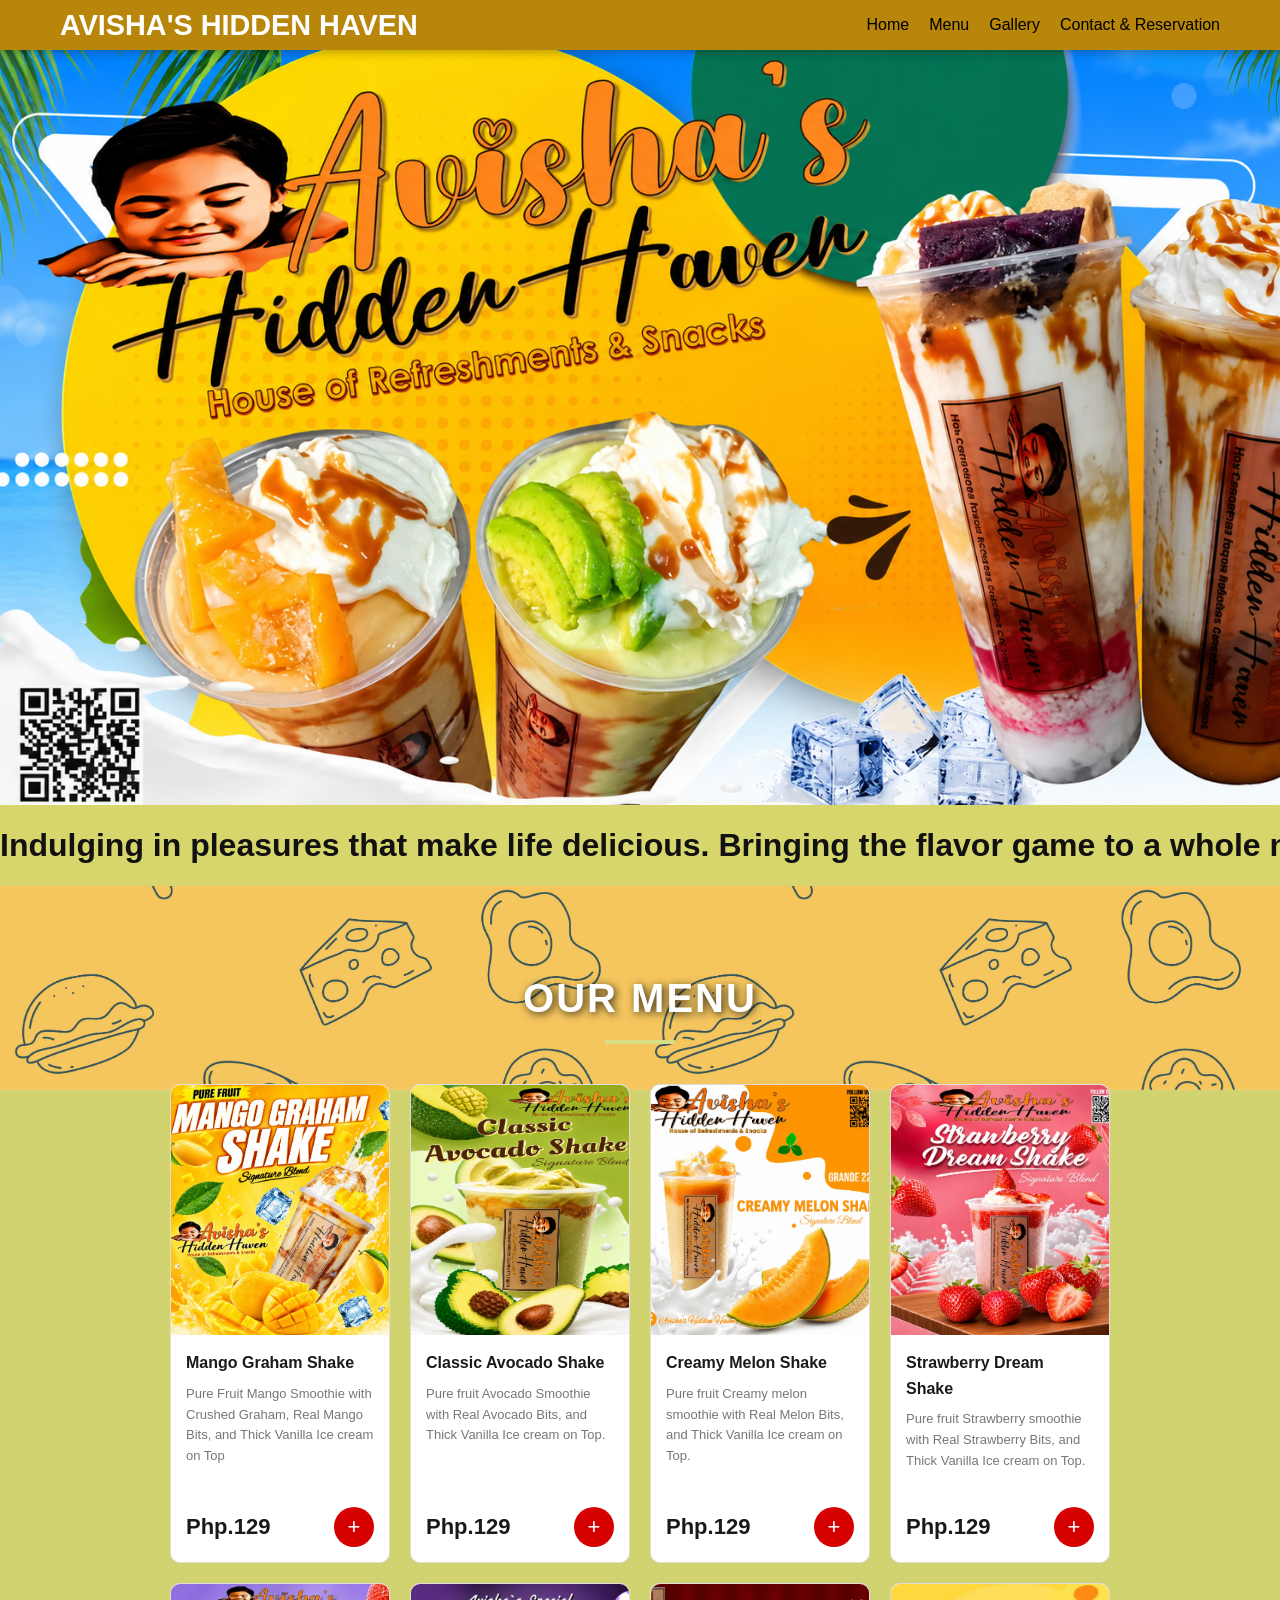
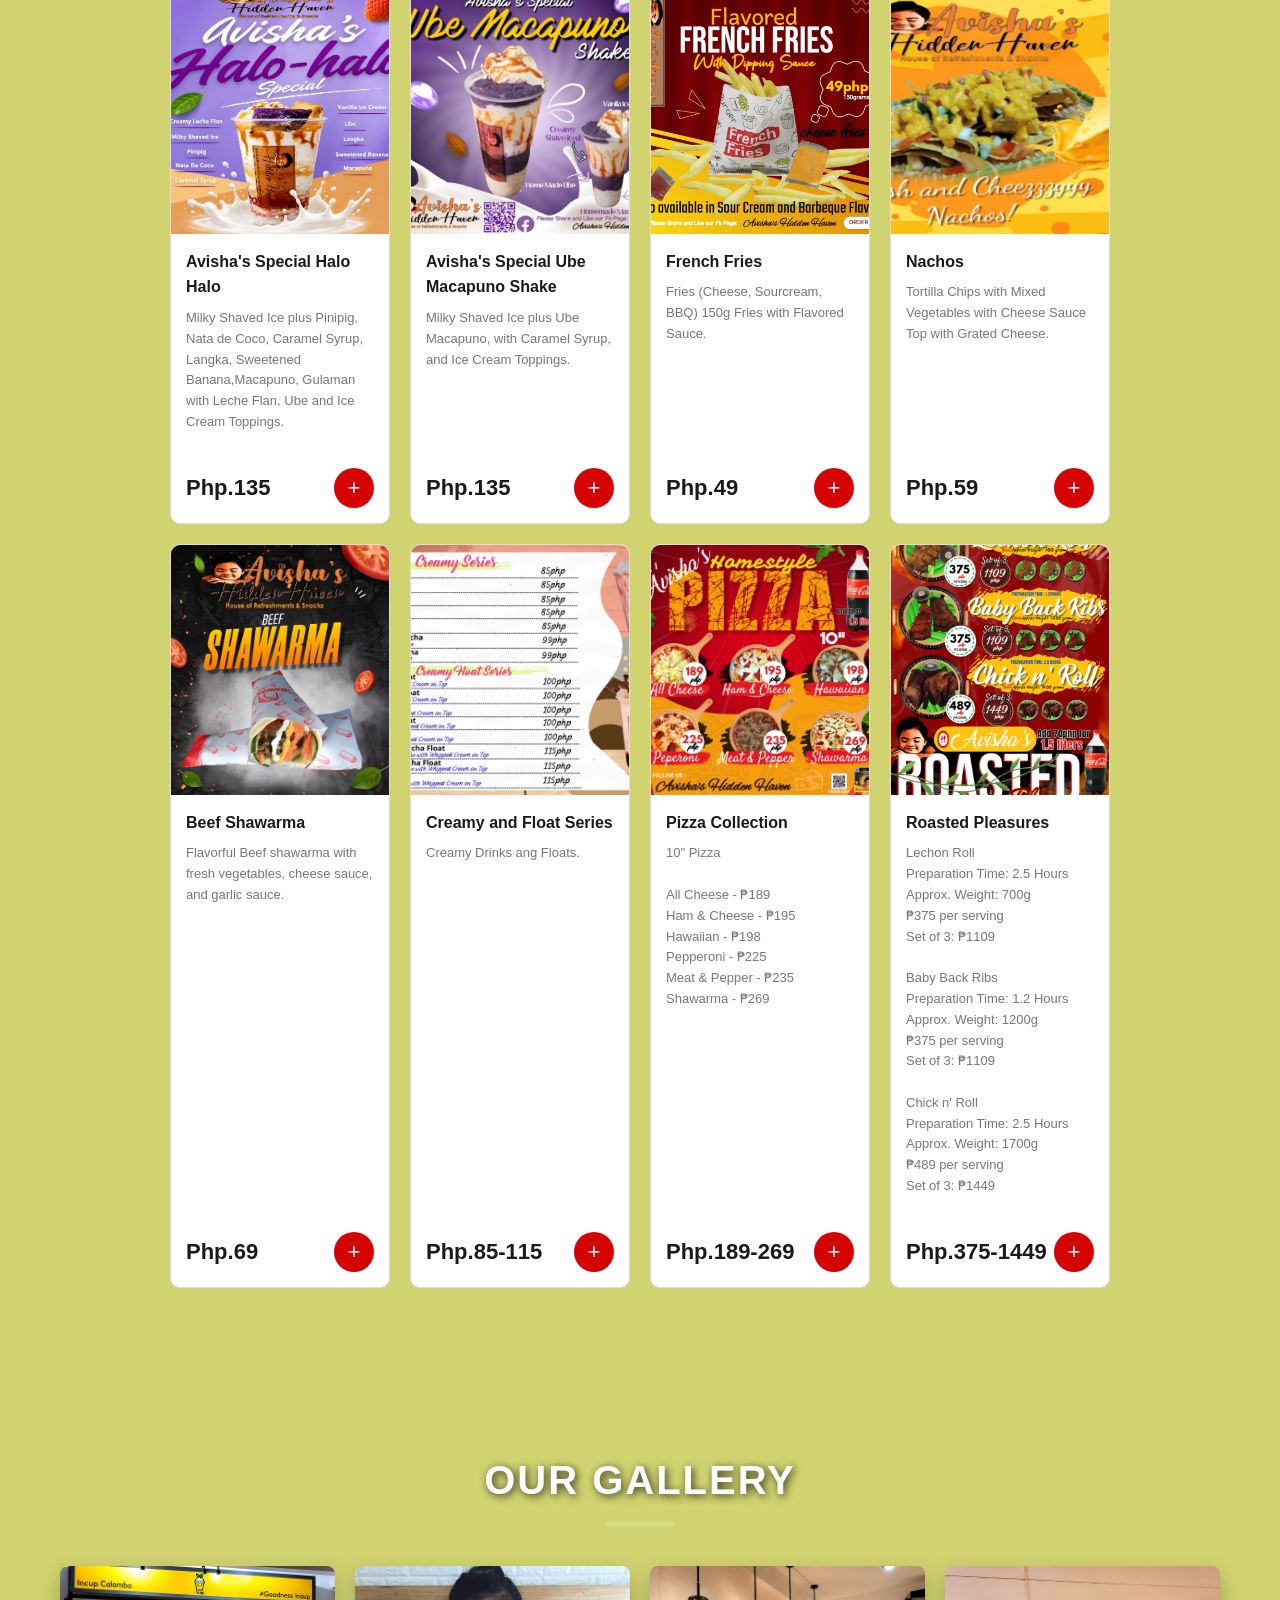
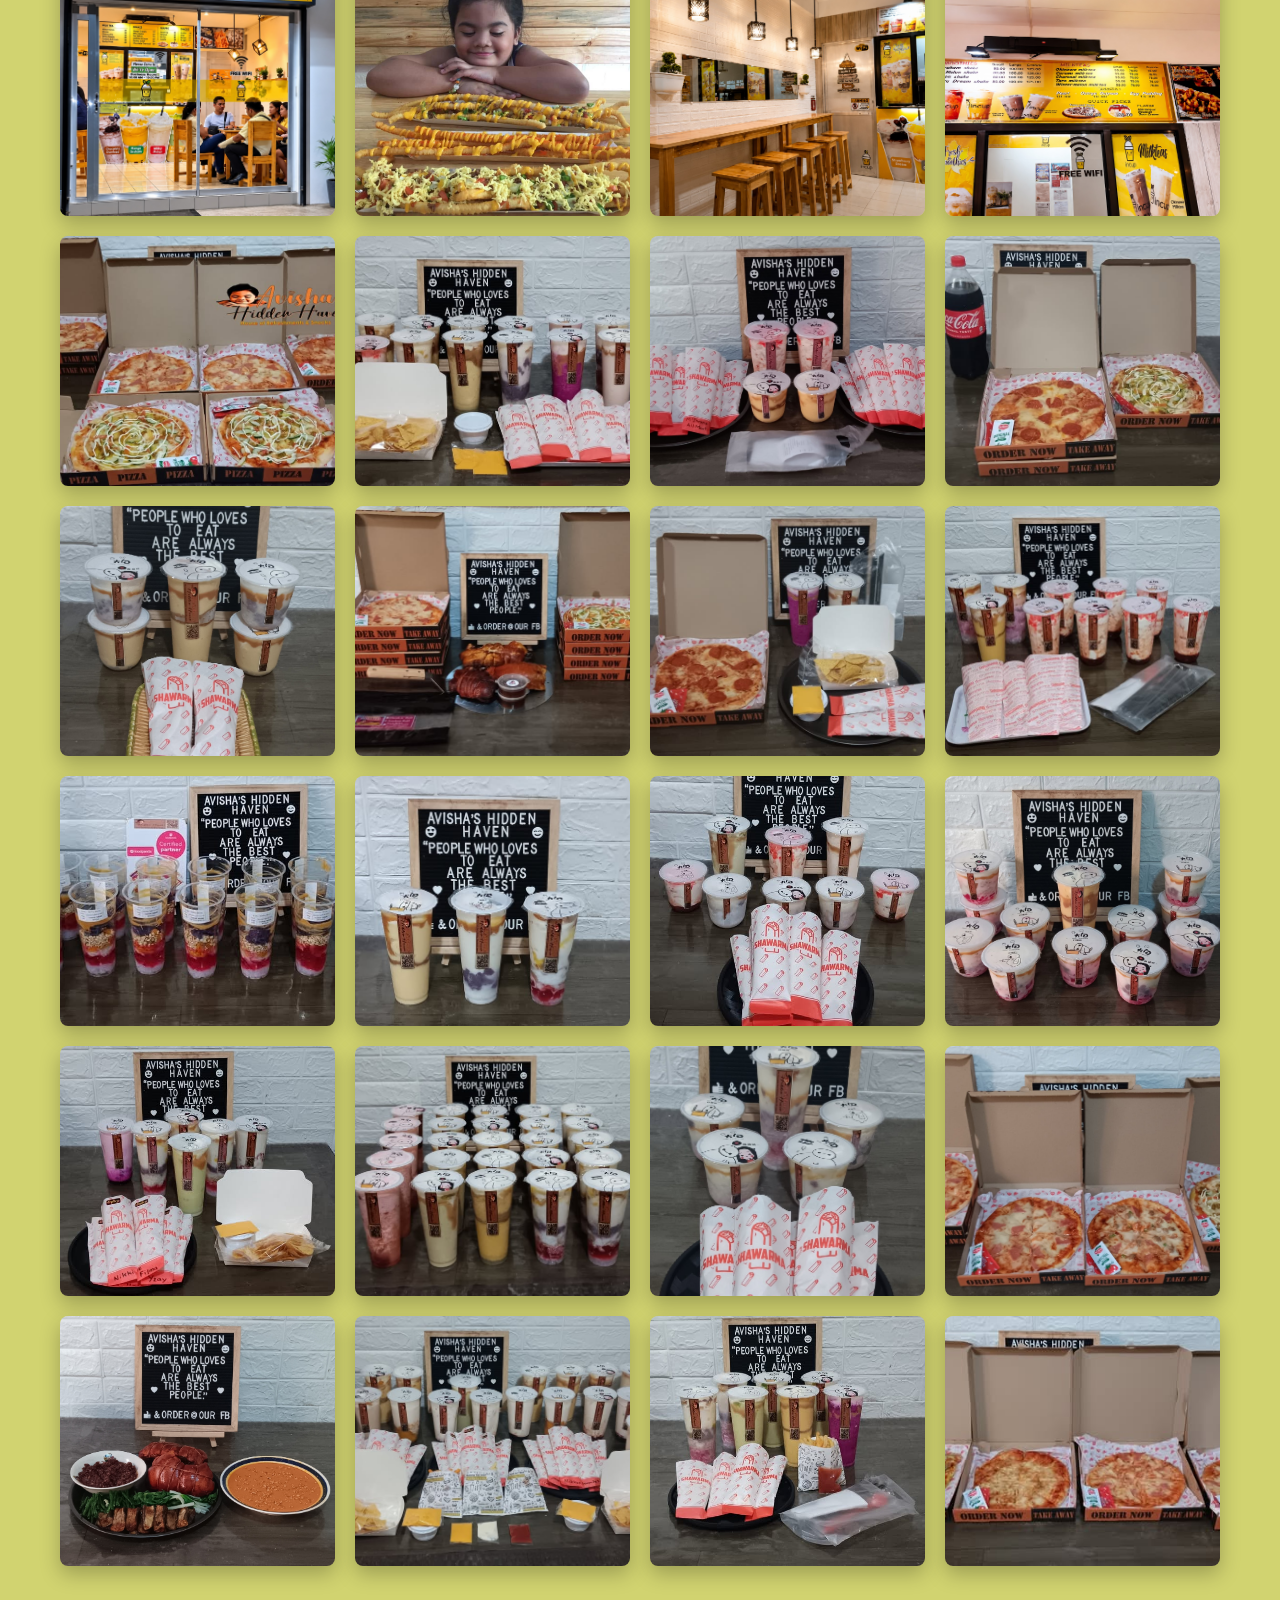
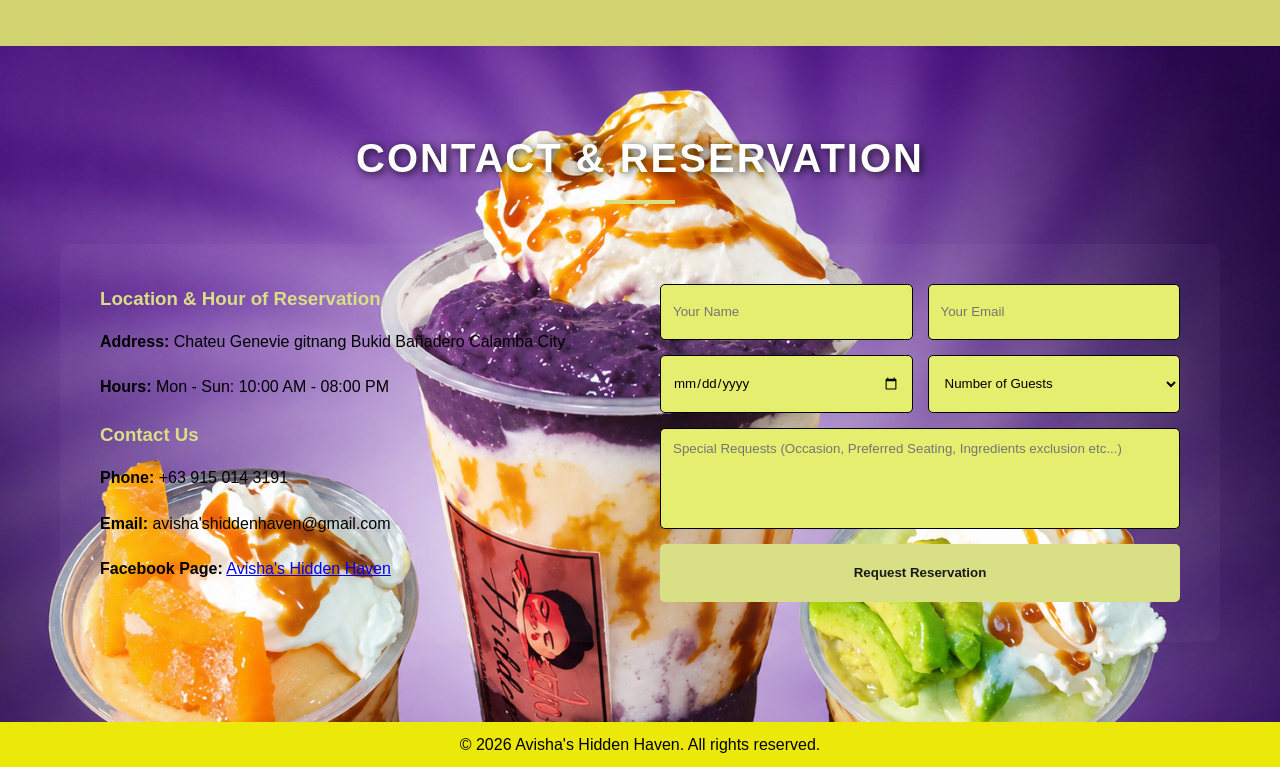
==== index.html @ db72740d "Enhance index.html with SEO and modal features Added meta description for SEO and improved image mod" ====
<!DOCTYPE html>
<html lang="en">
<head>
    <meta charset="UTF-8">
    <meta name="viewport" content="width=device-width, initial-scale=1.0">
    <meta name="description" content="Avisha's Hidden Haven - Delicious shakes, pizza, halo-halo, fries, shawarma and more.">
    <title>Avisha's Hidden Haven</title>
    <link rel="stylesheet" href="Style.css">
</head>
<body>

    <header>
        <div class="container navbar">
            <div class="logo">Avisha's Hidden Haven</div>
            <nav>
                <ul class="nav-links">
                    <li><a href="#hero">Home</a></li>
                    <li><a href="#menu">Menu</a></li>
                    <li><a href="#gallery">Gallery</a></li>
                    <li><a href="#reservation">Contact & Reservation</a></li>
                </ul>
            </nav>
        </div>
    </header>

    <section id="hero">
    <div class="container">
    </div>
</section>

<div class="marquee">
    <div class="track">
        <span>Indulging in pleasures that make life delicious. Bringing the flavor game to a whole new level...</span>
        <span>Indulging in pleasures that make life delicious. Bringing the flavor game to a whole new level...</span>
    </div>
</div>

    <section id="menu">
        <div class="container">
        <h2 class="section-title">OUR MENU</h2>
    <div class="menu-container">

       <div class="card">
        <img src="Mango Graham Shake.png">
        <h3>Mango Graham Shake</h3>
        <p>Pure Fruit Mango Smoothie with Crushed Graham, Real Mango Bits, and Thick Vanilla Ice cream on Top</p>

        <div class="bottom">
            <span class="price">Php.129</span>
            <button>+</button>
        </div>
    </div>

        <div class="card">
        <img src="Classic Avocado Shake.jpg">
        <h3>Classic Avocado Shake</h3>
        <p>Pure fruit Avocado Smoothie with  Real Avocado Bits, and Thick Vanilla Ice cream on Top.</p>

        <div class="bottom">
            <span class="price">Php.129</span>
            <button>+</button>
        </div>
    </div>

        <div class="card">
        <img src="Creamy Melon Shake.jpg">
        <h3>Creamy Melon Shake</h3>
        <p>Pure fruit Creamy melon smoothie with  Real Melon Bits, and Thick Vanilla Ice cream on Top.</p>

        <div class="bottom">
            <span class="price">Php.129</span>
            <button>+</button>
        </div>
    </div>

        <div class="card">
        <img src="Strawberry DreamShake.jpg">
        <h3>Strawberry Dream Shake</h3>
        <p>Pure fruit Strawberry smoothie with  Real Strawberry Bits, and Thick Vanilla Ice cream on Top.</p>

        <div class="bottom">
            <span class="price">Php.129</span>
            <button>+</button>
        </div>
    </div>

   
     <div class="card">
        <img src="Special Halo Halo.jpg">
        <h3>Avisha's Special Halo Halo</h3>
        <p>Milky Shaved Ice plus Pinipig, Nata de Coco, Caramel Syrup, Langka, Sweetened Banana,Macapuno, Gulaman with Leche Flan, Ube and Ice Cream Toppings.</p>

        <div class="bottom">
            <span class="price">Php.135</span>
            <button>+</button>
        </div>
    </div>

        <div class="card">
        <img src="Ube Macapuno.jpg">
        <h3>Avisha's Special Ube Macapuno Shake</h3>
        <p>Milky Shaved Ice plus Ube Macapuno, with Caramel Syrup, and Ice Cream Toppings.</p>

        <div class="bottom">
            <span class="price">Php.135</span>
            <button>+</button>
        </div>
    </div>

        <div class="card">
        <img src="Fries.png">
        <h3>French Fries</h3>
        <p>Fries (Cheese, Sourcream, BBQ) 150g Fries with Flavored Sauce.</p>

        <div class="bottom">
            <span class="price">Php.49</span>
            <button>+</button>
        </div>
    </div>

        <div class="card">
        <img src="Nachos.jpg">
        <h3>Nachos</h3>
        <p>Tortilla Chips with Mixed Vegetables with Cheese Sauce Top with Grated Cheese.</p>

        <div class="bottom">
        <span class="price">Php.59</span> 
        <button>+</button>
        </div>
    </div>

    <div class="card">
        <img src="Beef Shawarma.jpg">
        <h3>Beef Shawarma</h3>
        <p>Flavorful Beef shawarma with fresh vegetables, cheese sauce, and garlic sauce.</p>

        <div class="bottom">
            <span class="price">Php.69</span>
            <button>+</button>
        </div>
    </div>

    <div class="card">
        <img src="Creamy and Float.jpg">
        <h3>Creamy and Float Series</h3>
        <p>Creamy Drinks ang Floats.</p>

        <div class="bottom">
            <span class="price">Php.85-115</span>
            <button>+</button>
        </div>
    </div>

<div class="card">
        <img src="Pizza.jpg">
        <h3>Pizza Collection</h3>
       <p>
10" Pizza<br><br>

All Cheese - ₱189<br>
Ham & Cheese - ₱195<br>
Hawaiian - ₱198<br>
Pepperoni - ₱225<br>
Meat & Pepper - ₱235<br>
Shawarma - ₱269
</p>

        <div class="bottom">
            <span class="price">Php.189-269</span>
            <button>+</button>
        </div>
    </div>

    <div class="card">
        <img src="Roasted.jpg">
        <h3>Roasted Pleasures</h3>
        <p>
Lechon Roll<br>
Preparation Time: 2.5 Hours<br>
Approx. Weight: 700g<br>
₱375 per serving<br>
Set of 3: ₱1109<br><br>

Baby Back Ribs<br>
Preparation Time: 1.2 Hours<br>
Approx. Weight: 1200g<br>
₱375 per serving<br>
Set of 3: ₱1109<br><br>

Chick n' Roll<br>
Preparation Time: 2.5 Hours<br>
Approx. Weight: 1700g<br>
₱489 per serving<br>
Set of 3: ₱1449
</p>

        <div class="bottom">
            <span class="price">Php.375-1449</span>
            <button>+</button>
        </div>
    </div>

</div>
</section>

    <section id="gallery">
        <div class="container">
            <h2 class="section-title">Our Gallery</h2>
            <div class="gallery-grid">
    <div class="gallery-item"><img src="A.jpg" alt="Gallery Image 1"></div>
    <div class="gallery-item"><img src="B.jpg" alt="Gallery Image 2"></div>
    <div class="gallery-item"><img src="C.jpg" alt="Gallery Image 3"></div>
    <div class="gallery-item"><img src="D.jpg" alt="Gallery Image 4"></div>
    <div class="gallery-item"><img src="E.jpg" alt="Gallery Image 5"></div>
    <div class="gallery-item"><img src="F.jpg" alt="Gallery Image 6"></div>
    <div class="gallery-item"><img src="G.jpg" alt="Gallery Image 7"></div>
    <div class="gallery-item"><img src="H.jpg" alt="Gallery Image 8"></div>
    <div class="gallery-item"><img src="I.jpg" alt="Gallery Image 9"></div>
    <div class="gallery-item"><img src="J.jpg" alt="Gallery Image 10"></div>
    <div class="gallery-item"><img src="K.jpg" alt="Gallery Image 11"></div>
    <div class="gallery-item"><img src="L.jpg" alt="Gallery Image 12"></div>
    <div class="gallery-item"><img src="M.jpg" alt="Gallery Image 13"></div>
    <div class="gallery-item"><img src="N.jpg" alt="Gallery Image 14"></div>
    <div class="gallery-item"><img src="O.jpg" alt="Gallery Image 15"></div>
    <div class="gallery-item"><img src="P.jpg" alt="Gallery Image 16"></div>
    <div class="gallery-item"><img src="Q.jpg" alt="Gallery Image 17"></div>
    <div class="gallery-item"><img src="R.jpg" alt="Gallery Image 18"></div>
    <div class="gallery-item"><img src="S.jpg" alt="Gallery Image 19"></div>
    <div class="gallery-item"><img src="T.jpg" alt="Gallery Image 20"></div>
    <div class="gallery-item"><img src="AA.jpg" alt="Gallery Image 21"></div>
    <div class="gallery-item"><img src="BB.jpg" alt="Gallery Image 22"></div>
    <div class="gallery-item"><img src="CC.jpg" alt="Gallery Image 23"></div>
    <div class="gallery-item"><img src="DD.jpg" alt="Gallery Image 24"></div>
</div>
</div>
    <div id="imageModal" class="modal">
    <span class="close">&times;</span>
    <span class="prev">&#10094;</span>
    <img class="modal-content" id="previewImage">
    <span class="next">&#10095;</span>
</div>

<script>
const modal = document.getElementById("imageModal");
const preview = document.getElementById("previewImage");
const closeBtn = document.querySelector(".close");

document.querySelectorAll(".card img, .gallery-item img").forEach(img => {
    img.addEventListener("click", () => {
        modal.style.display = "flex";
        preview.src = img.src;
        preview.alt = img.alt;
    });
});

closeBtn.onclick = () => {
    modal.style.display = "none";
};

modal.onclick = e => {
    if (e.target === modal) {
        modal.style.display = "none";
    }
};

document.addEventListener("keydown", e => {
    if (e.key === "Escape") {
        modal.style.display = "none";
    }
});
const images = [...document.querySelectorAll(".card img, .gallery-item img")];
const prevBtn = document.querySelector(".prev");
const nextBtn = document.querySelector(".next");

let currentIndex = 0;

images.forEach((img, index) => {
    img.addEventListener("click", () => {
        currentIndex = index;
        preview.src = img.src;
        preview.alt = img.alt;
        modal.style.display = "flex";
    });
});

function showImage(index){
    if(index < 0) index = images.length - 1;
    if(index >= images.length) index = 0;

    currentIndex = index;
    preview.src = images[currentIndex].src;
    preview.alt = images[currentIndex].alt;
}

nextBtn.onclick = () => showImage(currentIndex + 1);
prevBtn.onclick = () => showImage(currentIndex - 1);

document.addEventListener("keydown", e=>{
    if(modal.style.display==="flex"){
        if(e.key==="ArrowRight") showImage(currentIndex+1);
        if(e.key==="ArrowLeft") showImage(currentIndex-1);
    }
});
</script>
</section>

    <section id="reservation">
        <div class="container">
            <h2 class="section-title" style="color: white;">Contact & Reservation</h2>
            <div class="reservation-box">
                <div class="contact-info">
                    <h3>Location & Hour of Reservation</h3>
                    <p><strong>Address:</strong> Chateu Genevie gitnang Bukid Bañadero Calamba City</p>
                    <p><strong>Hours:</strong> Mon - Sun: 10:00 AM - 08:00 PM</p>
                    
                    <h3>Contact Us</h3>
                    <p><strong>Phone:</strong> +63 915 014 3191</p>
                    <p><strong>Email:</strong> avisha'shiddenhaven@gmail.com</p>
                    <p><strong>Facebook Page:</strong> <a href="https://www.facebook.com/AvishaFoodPlace"target="_blank"
   rel="noopener noreferrer">Avisha's Hidden Haven</a></p>
                </div>
                <form class="booking-form" onsubmit="alert('Reservation Request Submitted! We will contact you shortly.'); return false;">
                    <input type="text" placeholder="Your Name" required>
                    <input type="email" placeholder="Your Email" required>
                    <input type="date" required>
                    <select required>
                        <option value="" disabled selected>Number of Guests</option>
                        <option value="1">1 Person</option>
                        <option value="2">2 People</option>
                        <option value="3">3 People</option>
                        <option value="4">4+ People</option>
                    </select>
                    <textarea rows="4" placeholder="Special Requests (Occasion, Preferred Seating, Ingredients exclusion etc...)"></textarea>
                    <button type="submit" class="btn">Request Reservation</button>
                </form>
            </div>
        </div>
    </section>

    <footer>
        <div class="container">
            <p>&copy; 2026 Avisha's Hidden Haven. All rights reserved.</p>
        </div>
    </footer>

<audio id="bgMusic" loop>
    <source src="Heart and Soul.mp3" type="audio/mpeg">
</audio>

<script>
document.addEventListener("click", function () {
    const music = document.getElementById("bgMusic");
    music.volume = 0.15;
    music.play();
}, { once: true });
</script>

</body>
</html>
---- Style.css ----
*{
    margin:0;
    padding:0;
    box-sizing:border-box;
    font-family:'Segoe UI', Tahoma, Geneva, Verdana, sans-serif;
    scroll-behavior:smooth;
}

:root{
    --primary:#d9df84;
    --dark:#1a1a1a;
    --light:#d1d370;
    --gray:#666;
    --white:#000000;
}

body{
    background:var(--light);
    color:var(--dark);
    line-height:1.6;
    padding-top:40px;
}

.container{
    max-width:1200px;
    margin:auto;
    padding:0 20px;
}

.btn{
    display:inline-block;
    background:var(--primary);
    color:var(--dark);
    padding:12px 30px;
    text-decoration:none;
    font-weight:bold;
    border:2px solid var(--primary);
    border-radius:5px;
    transition:.3s;
    cursor:pointer;
}

.btn:hover{
    background:transparent;
    color:var(--primary);
}

section{
    padding:80px 0;
}

.section-title{
    text-align:center;
    font-size:2.5rem;
    text-transform:uppercase;
    margin-bottom:40px;
    letter-spacing:2px;
}

.section-title::after{
    content:"";
    display:block;
    width:70px;
    height:4px;
    background:var(--primary);
    margin:10px auto;
}

header{
    position: fixed;
    top: 0;
    left: 0;
    width: 100%;
    background: #B8860B; /* Dark Yellow / Dark Goldenrod */
    z-index: 1000;
    box-shadow: 0 2px 10px rgba(0,0,0,.3);
}

.navbar{
    height:50px;
    display:flex;
    justify-content:space-between;
    align-items:center;
}

.logo{
    font-size:1.8rem;
    font-weight:bold;
    color:#ffffff;
    text-transform:uppercase;
}

.nav-links{
    display:flex;
    list-style:none;
}

.nav-links li{
    margin-left:20px;
}

.nav-links a{
    text-decoration:none;
    color:var(--white);
    transition:.3s;
}

.nav-links a:hover{
    color:var(--primary);
}

#hero {
    background-image: url('Cover.png');
    background-position: fill;
    background-repeat: no-repeat;
    background-size: cover;
    height: 85vh;
    display: flex;
    align-items: center;
    justify-content: fill;
    text-align: center;
    color: var(--white);
    padding-top: 80px;
}

#hero h1{
    font-size:3.5rem;
    margin-bottom:20px;
    letter-spacing:3px;
}

#hero p{
    font-size:1.2rem;
    color:#ddd;
    margin-bottom:20px;
}

.marquee {
    width: 100%;
    overflow: hidden;
    background: #d6d66c;
    padding:15px 0;
}

.track {
    display: flex;
    width: max-content;
    animation: scroll 20s linear infinite;
}

.track span {
    white-space: nowrap;
    font-size: 2rem;
    font-weight: bold;
    color: #111;
    padding-right:80px;
}

@keyframes scroll {
    from {
        transform: translateX(0);
    }
    to {
        transform: translateX(-50%);
    }
}

.marquee:hover .track {
    animation-play-state: paused;
}
.menu-container{
    display:flex;
    flex-wrap:wrap;
    justify-content:center;
    gap:10px;
}


.menu-container{
    display:flex;
    flex-wrap:wrap;
    justify-content:center;
    gap:20px;
}

.card{
    width:220px;
    background:#fff;
    border-radius:10px;
    overflow:hidden;
    border:1px solid #ddd;
    display:flex;
    flex-direction:column;
    transition:.35s;
}

.card img{
    width:100%;
    height:250px;
    object-fit:cover;
    transition:.35s;
}

.card h3{
    margin:15px;
    margin-bottom:8px;
    font-size:16px;
}

.card p{
    margin:0 15px 20px;
    color:#777;
    font-size:13px;
}

.bottom{
    margin-top:auto;
    display:flex;
    justify-content:space-between;
    align-items:center;
    padding:15px;
}

.price{
    font-size:22px;
    font-weight:bold;
}

.card button{
    width:40px;
    height:40px;
    border:none;
    border-radius:50%;
    background:#d50000;
    color:#fff;
    font-size:22px;
    cursor:pointer;
    transition:.3s;
}

.card:hover{
    transform:translateY(-8px);
    box-shadow:0 12px 30px rgba(0,0,0,.2);
}

.card:hover img{
    transform:scale(1.08);
}

.card button:hover{
    background:#ff0000;
    transform:rotate(90deg);
}

#menu{
    background: url("MenuBg.jpg") no-repeat center center;
    background-size: cover;
    background-attachment: fixed;
    padding: 80px 20px;
}

#menu .section-title{
    text-align: center;
    color: #fff;
    font-size: 2.5rem;
    margin-bottom: 40px;
    text-shadow: 2px 2px 8px rgba(0,0,0,.8);
}

.menu-item{
    display:flex;
    justify-content:space-between;
    align-items:flex-start;
    padding:15px 0;
    border-bottom:1px dashed var(--primary);
}

.menu-item-info h3{
    margin-bottom:5px;
    font-size:1.2rem;
}

.menu-item-info p{
    color:var(--gray);
    font-size:.9rem;
}

.menu-price{
    color:var(--primary);
    font-size:1.2rem;
    font-weight:bold;
}

/* Menu Images */
.menu-img{
    width:200px;
    cursor:pointer;
    transition:0.3s;
}

.menu-img:hover{
    transform:scale(1.05);
}

/* Modal */
.modal{
    display:none;
    position:fixed;
    z-index:9999;
    left:0;
    top:0;
    width:100%;
    height:100%;
    background:rgba(0,0,0,0.9);
    justify-content:center;
    align-items:center;
}

/* Preview Image */
.modal-content{
    max-width:90%;
    max-height:90%;
    border-radius:10px;
    animation:zoom .3s ease;
}

/* Close Button */
.close{
    position:absolute;
    top:20px;
    right:35px;
    color:white;
    font-size:45px;
    font-weight:bold;
    cursor:pointer;
    transition:.3s;
}

.close:hover{
    color:#ff4d4d;
}

@keyframes zoom{
    from{
        transform:scale(.6);
        opacity:0;
    }
    to{
        transform:scale(1);
        opacity:1;
    }
}

#gallery{
    background: linear-gradient(rgba(0,0,0,0.6), rgba(0,0,0,0.6)),
    url("GalleryBg.jpg") no-repeat center center;
    background-size: cover;
    background-attachment: fixed;
    padding: 80px 20px;
}

#gallery .section-title{
    text-align: center;
    color: #fff;
    font-size: 2.5rem;
    margin-bottom: 40px;
    text-shadow: 2px 2px 8px rgba(0,0,0,.8);
}

.gallery-grid{
    display: grid;
    grid-template-columns: repeat(auto-fit, minmax(250px,1fr));
    gap: 20px;
}

.gallery-item{
    height:250px;
    overflow:hidden;
    border-radius:8px;
    box-shadow:0 8px 20px rgba(0,0,0,.25);
}

.gallery-item img{
    width:100%;
    height:100%;
    object-fit:cover;
    transition:.5s;
}

.gallery-item:hover img{
    transform:scale(1.1);
}


#reservation{
    background: #d9df84;
    background-image: url('Reserve.png');
    background-size: cover;
    background-position: Fill;
}

.gallery-container{
    display:grid;
    grid-template-columns:repeat(4,1fr);
    gap:15px;
    max-width:900px;
    margin:auto;
}

.gallery-container img{
    width:100%;
    height:170px;
    object-fit:cover;
    cursor:pointer;
    border-radius:10px;
    transition:.3s;
}

.gallery-container img:hover{
    transform:scale(1.05);
    box-shadow:0 5px 15px rgba(0,0,0,.4);
}

.modal{
    display:none;
    position:fixed;
    z-index:9999;
    left:0;
    top:0;
    width:100%;
    height:100%;
    background:rgba(231, 204, 47, 0.9);
    justify-content:center;
    align-items:center;
}

.modal-content{
    max-width:90%;
    max-height:85%;
    border-radius:10px;
    animation:zoom .3s;
}

@keyframes zoom{
    from{
        transform:scale(.5);
        opacity:0;
    }
    to{
        transform:scale(1);
        opacity:1;
    }
}

.close{
    position:absolute;
    top:20px;
    right:35px;
    color:#fff;
    font-size:45px;
    font-weight:bold;
    cursor:pointer;
    transition:.3s;
}

.close:hover{
    color:#FFD700;
}

#reservation .section-title{
    text-align: center;
    color: #000000;
    font-size: 2.5rem;
    margin-bottom: 40px;
    text-shadow: 2px 2px 8px rgba(0,0,0,.8);
}

.reservation-box{
    display:grid;
    grid-template-columns:1fr 1fr;
    gap:40px;
    padding:40px;
    background:rgba(255,255,255,.03);
    border-radius:10px;
}

.contact-info h3{
    color:var(--primary);
    margin-bottom:15px;
}

.contact-info p{
    color:#000000;
    margin-bottom:20px;
}

.booking-form{
    display:grid;
    grid-template-columns:1fr 1fr;
    gap:15px;
}

.booking-form input,
.booking-form select,
.booking-form textarea{
    width:100%;
    padding:12px;
    border:1px solid #000000;
    border-radius:5px;
    background:#e5ee6e;
    color:#000000;
}

.booking-form textarea{
    grid-column:span 2;
    resize:none;
}

.booking-form .btn{
    grid-column:span 2;
}

footer{
    background:#ece90a;
    color:#000000;
    text-align:center;
    padding:10px;
}

@media (max-width:768px){

    .navbar{
        flex-direction:column;
        height:auto;
        padding:15px 0;
    }

    .nav-links{
        flex-direction:column;
        align-items:center;
        margin-top:10px;
    }

    .nav-links li{
        margin:10px 0;
    }

    #hero h1{
        font-size:2.5rem;
    }

    .reservation-box{
        grid-template-columns:1fr;
    }

    .booking-form{
        grid-template-columns:1fr;
    }

    .booking-form textarea,
    .booking-form .btn{
        grid-column:span 1;
    }

    .card{
        width:45%;
    }
}

@media (max-width:500px){

    .card{
        width:100%;
    }

    #hero h1{
        font-size:2rem;
    }

    .section-title{
        font-size:2rem;
    }
       
}
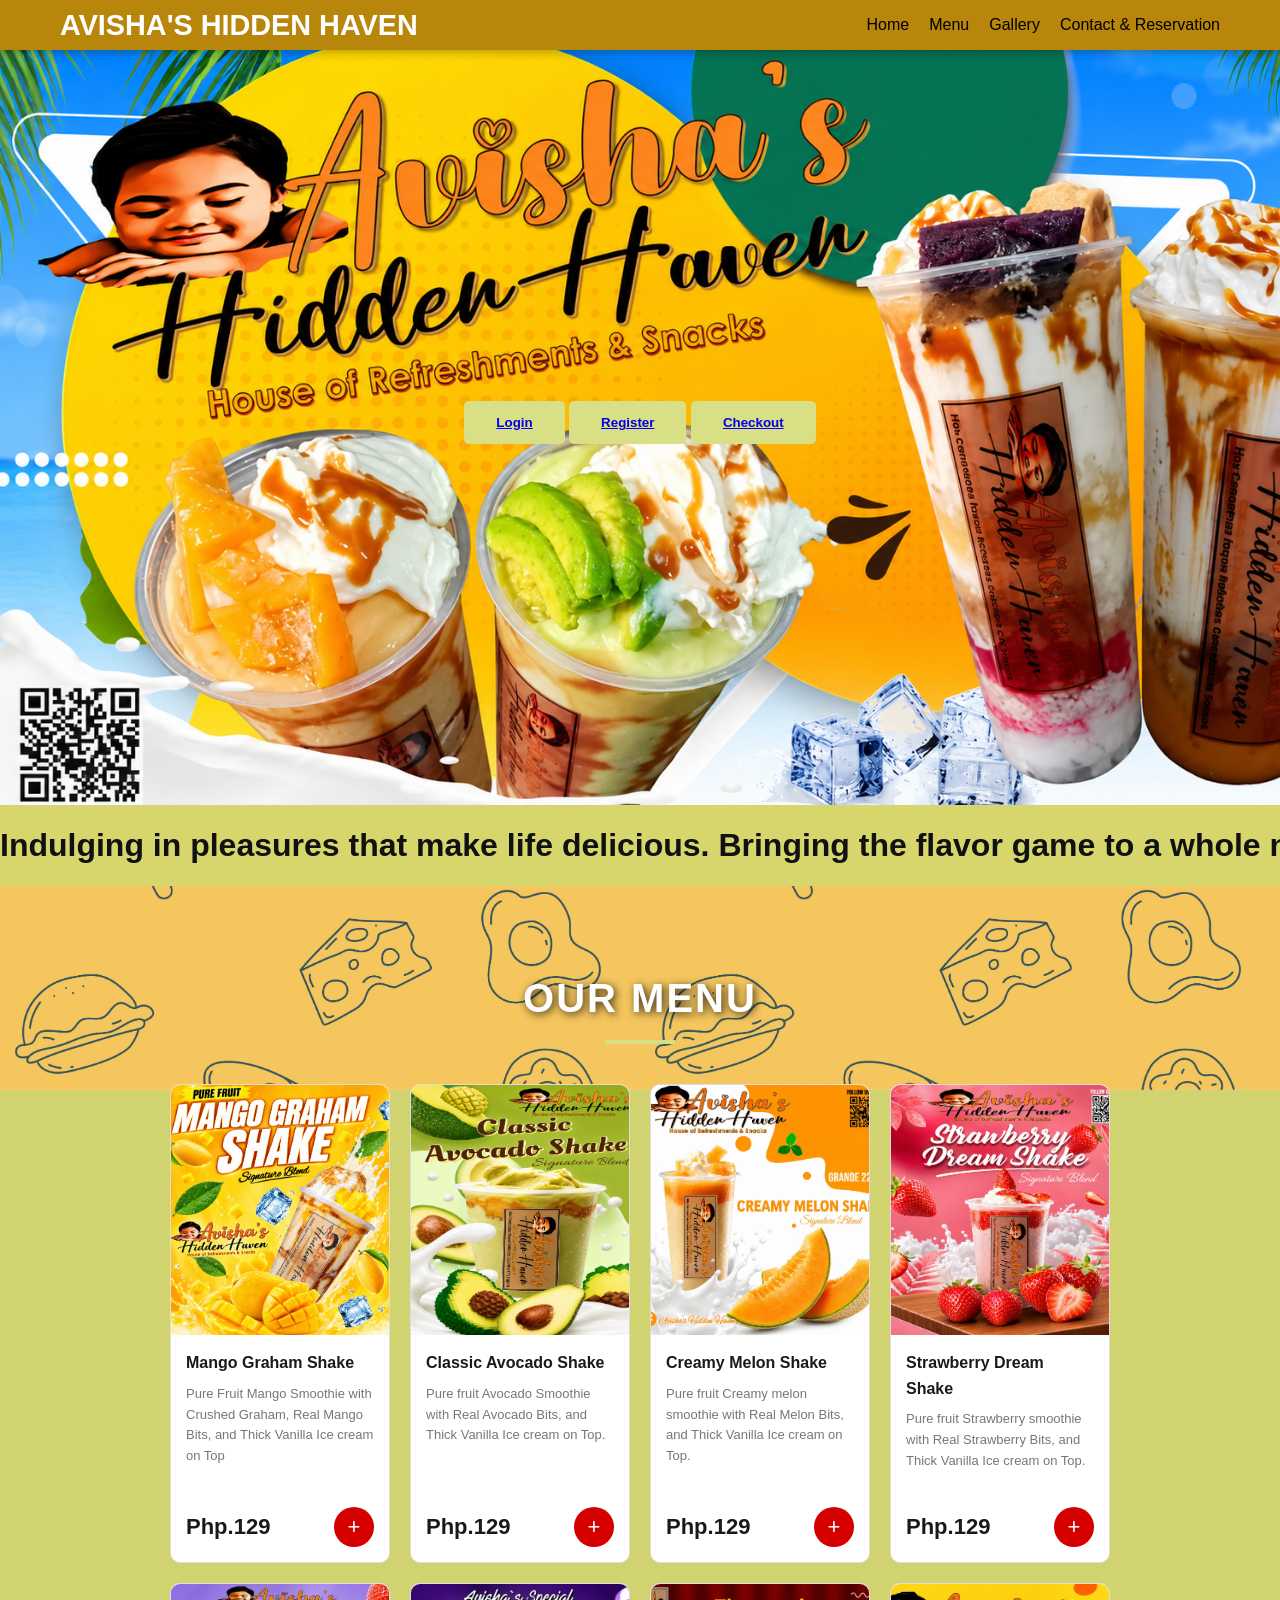
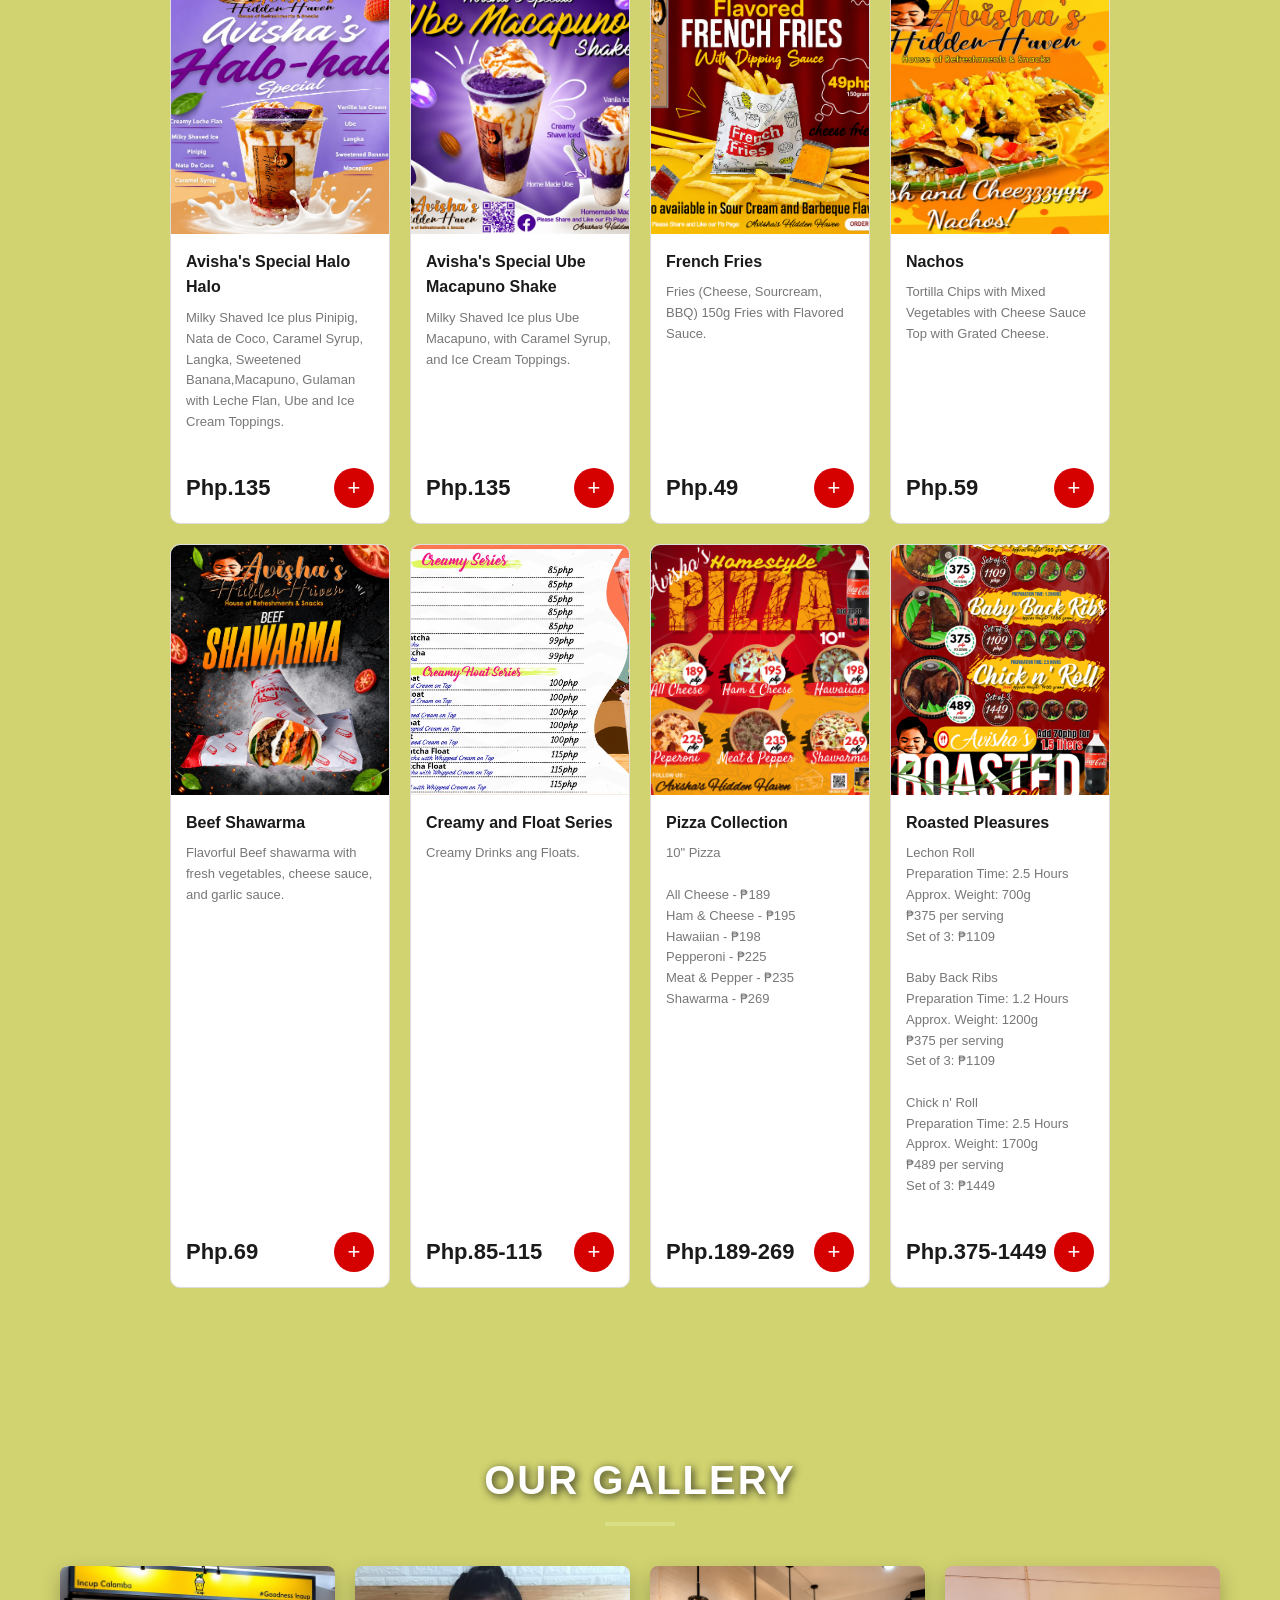
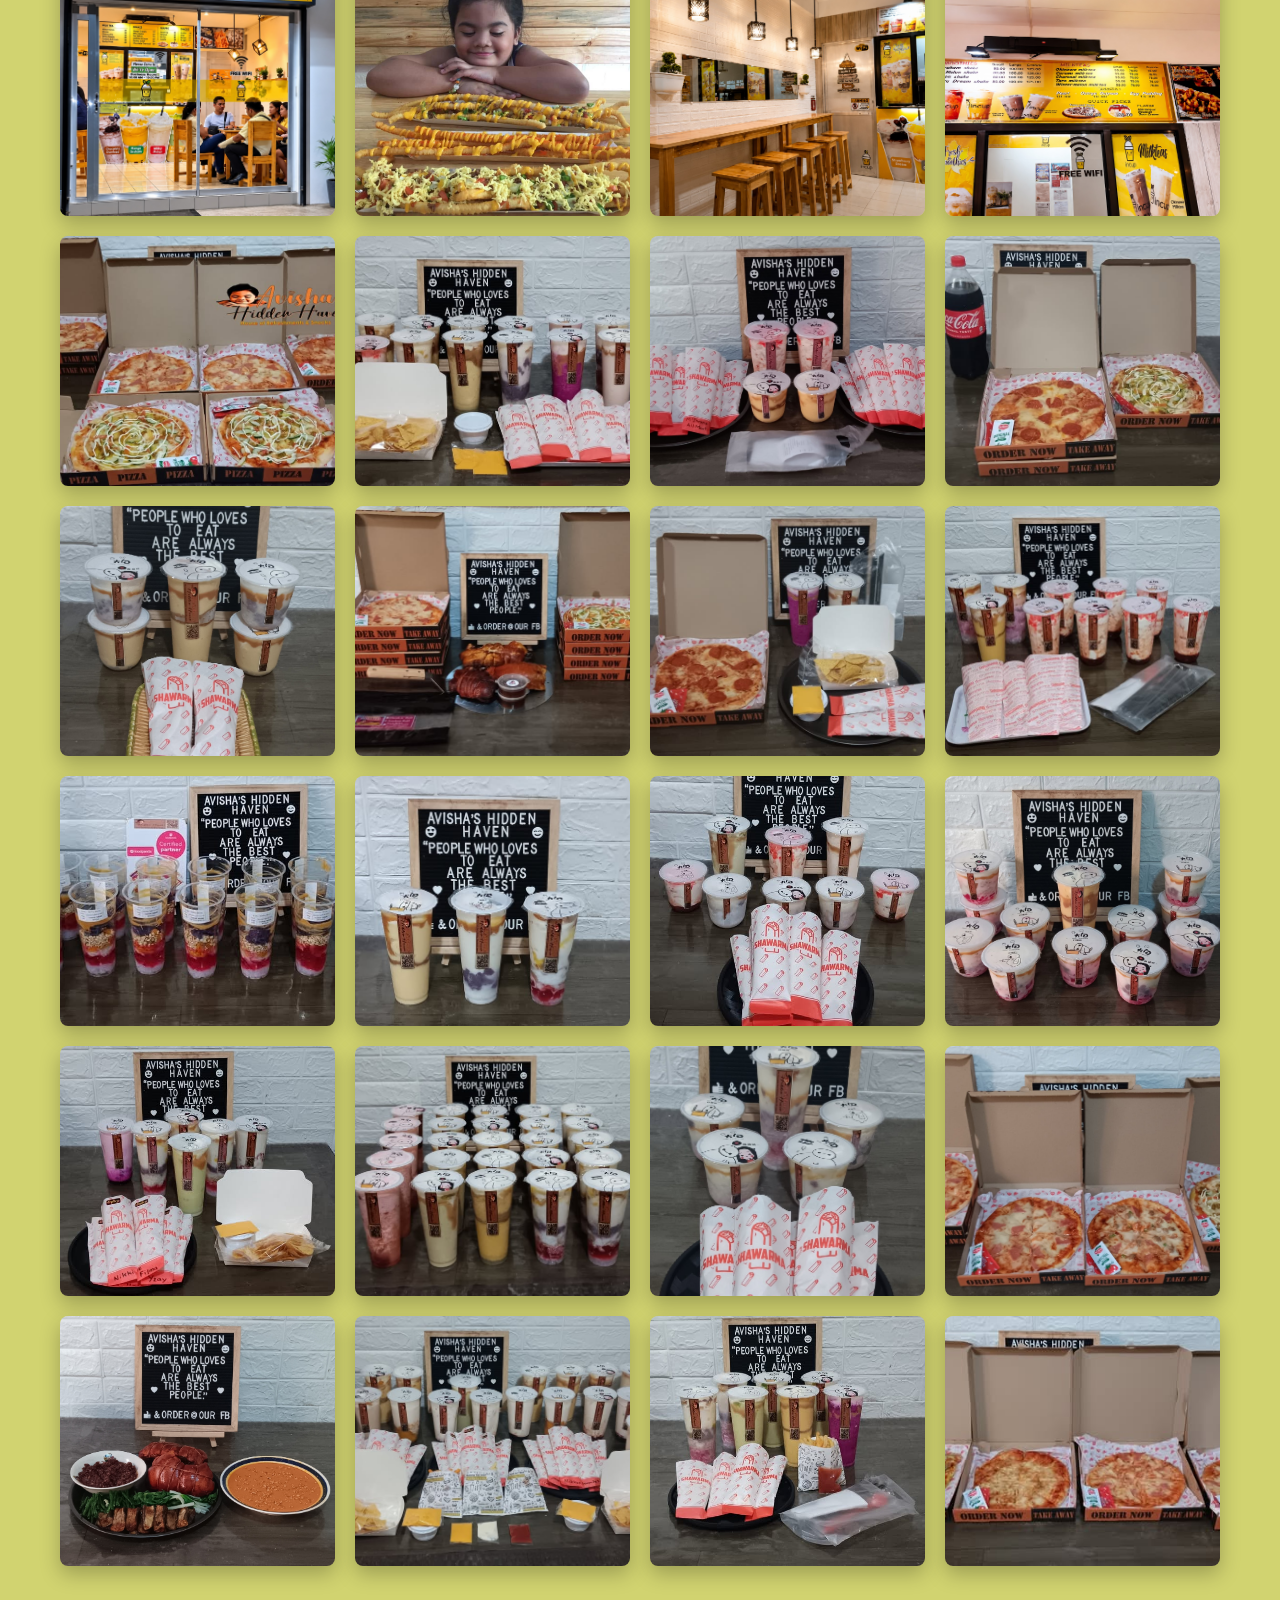
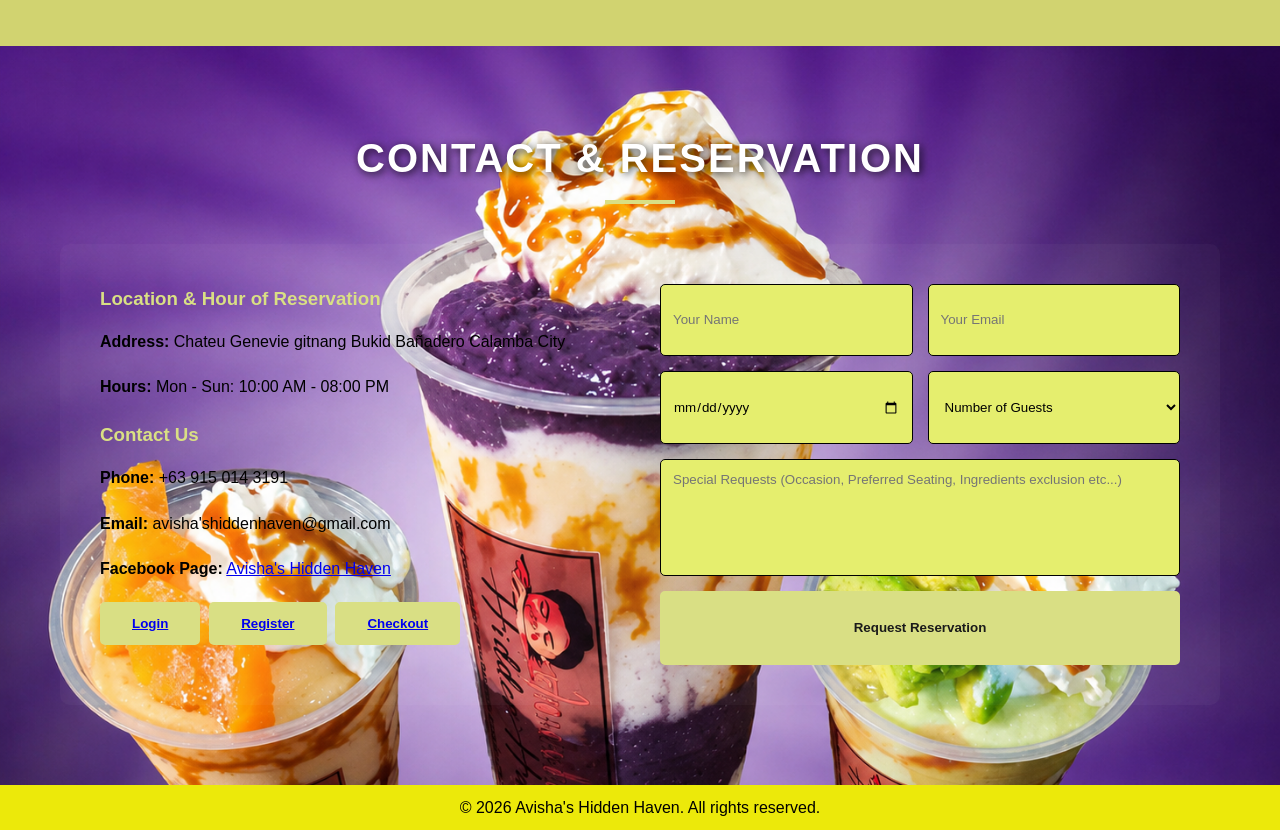
==== commit 0b7b557b: "Update print statement from 'Hello' to 'Goodbye'" ====
--- a/index.html
+++ b/index.html
@@ -19,13 +19,26 @@
                     <li><a href="#menu">Menu</a></li>
                     <li><a href="#gallery">Gallery</a></li>
                     <li><a href="#reservation">Contact & Reservation</a></li>
-                </ul>
+                 </ul>
             </nav>
         </div>
     </header>
 
-    <section id="hero">
-    <div class="container">
+<section id="hero">
+    <div class="container hero-content">
+        <div class="hero-buttons">
+            <button class="btn">
+                <a href="login.html">Login</a>
+            </button>
+
+            <button class="btn">
+                <a href="register.html">Register</a>
+            </button>
+
+            <button class="btn">
+                <a href="checkout.html">Checkout</a>
+            </button>
+        </div>
     </div>
 </section>
 
@@ -48,7 +61,12 @@
 
         <div class="bottom">
             <span class="price">Php.129</span>
-            <button>+</button>
+<button
+class="addCart"
+data-name="Mango Graham Shake"
+data-price="129">
++
+</button>
         </div>
     </div>
 
@@ -59,7 +77,12 @@
 
         <div class="bottom">
             <span class="price">Php.129</span>
-            <button>+</button>
+<button
+class="addCart"
+data-name="Classic Avocado Shake"
+data-price="129">
++
+</button>
         </div>
     </div>
 
@@ -70,7 +93,12 @@
 
         <div class="bottom">
             <span class="price">Php.129</span>
-            <button>+</button>
+<button
+class="addCart"
+data-name="Creamy Melon Shake"
+data-price="129">
++
+</button>
         </div>
     </div>
 
@@ -81,7 +109,12 @@
 
         <div class="bottom">
             <span class="price">Php.129</span>
-            <button>+</button>
+<button
+class="addCart"
+data-name="Strawberry Dream Shake"
+data-price="129">
++
+</button>
         </div>
     </div>
 
@@ -93,7 +126,12 @@
 
         <div class="bottom">
             <span class="price">Php.135</span>
-            <button>+</button>
+<button
+class="addCart"
+data-name="Avisha's Special Halo Halo"
+data-price="135">
++
+</button>
         </div>
     </div>
 
@@ -104,7 +142,12 @@
 
         <div class="bottom">
             <span class="price">Php.135</span>
-            <button>+</button>
+<button
+class="addCart"
+data-name="Avisha's Special Ube Macapuno Shake"
+data-price="135">
++
+</button>
         </div>
     </div>
 
@@ -115,7 +158,12 @@
 
         <div class="bottom">
             <span class="price">Php.49</span>
-            <button>+</button>
+<button
+class="addCart"
+data-name="French Fries"
+data-price="49">
++
+</button>
         </div>
     </div>
 
@@ -126,7 +174,12 @@
 
         <div class="bottom">
         <span class="price">Php.59</span> 
-        <button>+</button>
+<button
+class="addCart"
+data-name="Nachos"
+data-price="59">
++
+</button>
         </div>
     </div>
 
@@ -137,7 +190,12 @@
 
         <div class="bottom">
             <span class="price">Php.69</span>
-            <button>+</button>
+<button
+class="addCart"
+data-name="Beef Shawarma"
+data-price="69">
++
+</button>
         </div>
     </div>
 
@@ -148,7 +206,12 @@
 
         <div class="bottom">
             <span class="price">Php.85-115</span>
-            <button>+</button>
+<button
+class="addCart"
+data-name="Creamy and Float Series"
+data-price="85-115">
++
+</button>
         </div>
     </div>
 
@@ -168,7 +231,12 @@
 
         <div class="bottom">
             <span class="price">Php.189-269</span>
-            <button>+</button>
+<button
+class="addCart"
+data-name="Pizza Collection"
+data-price="189-269">
++
+</button>
         </div>
     </div>
 
@@ -197,7 +265,12 @@
 
         <div class="bottom">
             <span class="price">Php.375-1449</span>
-            <button>+</button>
+<button
+class="addCart"
+data-name="Roasted Pleasures"
+data-price="375-1449">
++
+</button>
         </div>
     </div>
 
@@ -240,66 +313,223 @@
     <img class="modal-content" id="previewImage">
     <span class="next">&#10095;</span>
 </div>
+<div id="imageModal" class="modal">
+    <span class="close">&times;</span>
+
+    <button class="prev">&#10094;</button>
+
+    <img id="previewImage" alt="Preview">
+
+    <button class="next">&#10095;</button>
+
+    <div class="zoom-controls">
+        <button id="zoomOut">−</button>
+        <button id="zoomIn">+</button>
+    </div>
+</div>
 
 <script>
+const buttons = document.querySelectorAll(".addCart");
+
+buttons.forEach(btn => {
+    btn.addEventListener("click", () => {
+
+        const item = {
+            name: btn.dataset.name,
+            price: Number(btn.dataset.price),
+            qty: 1
+        };
+
+        let cart = JSON.parse(localStorage.getItem("cart")) || [];
+
+        const existing = cart.find(p => p.name === item.name);
+
+        if (existing) {
+            existing.qty++;
+        } else {
+            cart.push(item);
+        }
+
+        localStorage.setItem("cart", JSON.stringify(cart));
+
+        window.location.href = "checkout.html";
+    });
+});
+
 const modal = document.getElementById("imageModal");
 const preview = document.getElementById("previewImage");
 const closeBtn = document.querySelector(".close");
-
-document.querySelectorAll(".card img, .gallery-item img").forEach(img => {
-    img.addEventListener("click", () => {
-        modal.style.display = "flex";
-        preview.src = img.src;
-        preview.alt = img.alt;
-    });
-});
-
-closeBtn.onclick = () => {
-    modal.style.display = "none";
-};
-
-modal.onclick = e => {
-    if (e.target === modal) {
-        modal.style.display = "none";
-    }
-};
-
-document.addEventListener("keydown", e => {
-    if (e.key === "Escape") {
-        modal.style.display = "none";
-    }
-});
-const images = [...document.querySelectorAll(".card img, .gallery-item img")];
 const prevBtn = document.querySelector(".prev");
 const nextBtn = document.querySelector(".next");
+const zoomInBtn = document.getElementById("zoomIn");
+const zoomOutBtn = document.getElementById("zoomOut");
+const images = [...document.querySelectorAll(".card img, .gallery-item img")];
 
 let currentIndex = 0;
+let scale = 1;
+let isDragging = false;
+let startX = 0;
+let startY = 0;
+let translateX = 0;
+let translateY = 0;
 
 images.forEach((img, index) => {
     img.addEventListener("click", () => {
         currentIndex = index;
-        preview.src = img.src;
-        preview.alt = img.alt;
+        showImage();
         modal.style.display = "flex";
     });
 });
 
-function showImage(index){
-    if(index < 0) index = images.length - 1;
-    if(index >= images.length) index = 0;
-
-    currentIndex = index;
+function showImage() {
     preview.src = images[currentIndex].src;
     preview.alt = images[currentIndex].alt;
+    resetZoom();
 }
 
-nextBtn.onclick = () => showImage(currentIndex + 1);
-prevBtn.onclick = () => showImage(currentIndex - 1);
-
-document.addEventListener("keydown", e=>{
-    if(modal.style.display==="flex"){
-        if(e.key==="ArrowRight") showImage(currentIndex+1);
-        if(e.key==="ArrowLeft") showImage(currentIndex-1);
+function nextImage() {
+    currentIndex = (currentIndex + 1) % images.length;
+    showImage();
+}
+
+function prevImage() {
+    currentIndex = (currentIndex - 1 + images.length) % images.length;
+    showImage();
+}
+
+function updateTransform() {
+    preview.style.transform =
+        `translate(${translateX}px, ${translateY}px) scale(${scale})`;
+
+    preview.style.cursor = scale > 1 ? "grab" : "default";
+}
+
+function resetZoom() {
+    scale = 1;
+    translateX = 0;
+    translateY = 0;
+    updateTransform();
+}
+
+zoomInBtn.addEventListener("click", () => {
+    scale = Math.min(scale + 0.2, 5);
+    updateTransform();
+});
+
+zoomOutBtn.addEventListener("click", () => {
+    scale = Math.max(scale - 0.2, 1);
+
+    if (scale === 1) {
+        translateX = 0;
+        translateY = 0;
+    }
+
+    updateTransform();
+});
+
+preview.addEventListener("wheel", function (e) {
+
+    if (modal.style.display !== "flex") return;
+
+    e.preventDefault();
+
+    if (e.deltaY < 0) {
+        scale += 0.2;
+    } else {
+        scale -= 0.2;
+    }
+
+    scale = Math.max(1, Math.min(scale, 5));
+
+    if (scale === 1) {
+        translateX = 0;
+        translateY = 0;
+    }
+
+    updateTransform();
+
+}, { passive: false });
+
+// Double Click Reset
+preview.addEventListener("dblclick", resetZoom);
+
+// Drag Image
+preview.addEventListener("mousedown", function (e) {
+
+    if (scale <= 1) return;
+
+    isDragging = true;
+    startX = e.clientX - translateX;
+    startY = e.clientY - translateY;
+
+    preview.style.cursor = "grabbing";
+});
+
+document.addEventListener("mousemove", function (e) {
+
+    if (!isDragging) return;
+
+    translateX = e.clientX - startX;
+    translateY = e.clientY - startY;
+
+    updateTransform();
+});
+
+document.addEventListener("mouseup", function () {
+
+    isDragging = false;
+    preview.style.cursor = scale > 1 ? "grab" : "default";
+});
+
+function closeModal() {
+    modal.style.display = "none";
+    resetZoom();
+}
+
+closeBtn.addEventListener("click", closeModal);
+nextBtn.addEventListener("click", nextImage);
+prevBtn.addEventListener("click", prevImage);
+
+modal.addEventListener("click", function (e) {
+    if (e.target === modal) {
+        closeModal();
+    }
+});
+
+document.addEventListener("keydown", function (e) {
+
+    if (modal.style.display !== "flex") return;
+
+    switch (e.key) {
+
+        case "Escape":
+            closeModal();
+            break;
+
+        case "ArrowRight":
+            nextImage();
+            break;
+
+        case "ArrowLeft":
+            prevImage();
+            break;
+
+        case "+":
+        case "=":
+            scale = Math.min(scale + 0.2, 5);
+            updateTransform();
+            break;
+
+        case "-":
+            scale = Math.max(scale - 0.2, 1);
+
+            if (scale === 1) {
+                translateX = 0;
+                translateY = 0;
+            }
+
+            updateTransform();
+            break;
     }
 });
 </script>
@@ -317,8 +547,8 @@
                     <h3>Contact Us</h3>
                     <p><strong>Phone:</strong> +63 915 014 3191</p>
                     <p><strong>Email:</strong> avisha'shiddenhaven@gmail.com</p>
-                    <p><strong>Facebook Page:</strong> <a href="https://www.facebook.com/AvishaFoodPlace"target="_blank"
-   rel="noopener noreferrer">Avisha's Hidden Haven</a></p>
+                    <p><strong>Facebook Page:</strong> <a href="https://www.facebook.com/AvishaFoodPlace"target="_blank"rel="noopener noreferrer">Avisha's Hidden Haven</a></p>
+                    <p><button type="LogIn" class="btn"><a href="login.html">Login</a></button>&nbsp;&nbsp;<button type="LogIn" class="btn"><a href="register.html">Register</a></button>&nbsp;&nbsp;<button type="LogIn" class="btn"><a href="checkout.html">Checkout</a></button></p>
                 </div>
                 <form class="booking-form" onsubmit="alert('Reservation Request Submitted! We will contact you shortly.'); return false;">
                     <input type="text" placeholder="Your Name" required>
@@ -356,5 +586,6 @@
 }, { once: true });
 </script>
 
+
 </body>
 </html>
--- a/Style.css
+++ b/Style.css
@@ -291,7 +291,6 @@
     font-weight:bold;
 }
 
-/* Menu Images */
 .menu-img{
     width:200px;
     cursor:pointer;
@@ -300,6 +299,16 @@
 
 .menu-img:hover{
     transform:scale(1.05);
+}
+
+#previewImage{
+    max-width:90%;
+    max-height:90%;
+    transition:transform .15s ease;
+    transform-origin:center center;
+    cursor:grab;
+    user-select:none;
+    -webkit-user-drag:none;
 }
 
 /* Modal */
@@ -316,7 +325,6 @@
     align-items:center;
 }
 
-/* Preview Image */
 .modal-content{
     max-width:90%;
     max-height:90%;
@@ -324,7 +332,6 @@
     animation:zoom .3s ease;
 }
 
-/* Close Button */
 .close{
     position:absolute;
     top:20px;
@@ -390,7 +397,6 @@
 .gallery-item:hover img{
     transform:scale(1.1);
 }
-
 
 #reservation{
     background: #d9df84;
@@ -437,8 +443,9 @@
 .modal-content{
     max-width:90%;
     max-height:85%;
-    border-radius:10px;
-    animation:zoom .3s;
+    transition:transform .2s ease;
+    transform:scale(1);
+    transform-origin:center center;
 }
 
 @keyframes zoom{
@@ -467,6 +474,36 @@
     color:#FFD700;
 }
 
+.prev,
+.next{
+    position:absolute;
+    top:50%;
+    transform:translateY(-50%);
+    font-size:60px;
+    color:white;
+    font-weight:bold;
+    cursor:pointer;
+    user-select:none;
+    padding:16px;
+    transition:.3s;
+    background:rgba(0,0,0,.3);
+    border-radius:50%;
+}
+
+.prev:hover,
+.next:hover{
+    background:rgba(255,215,0,.8);
+    color:#000;
+}
+
+.prev{
+    left:15px;
+}
+
+.next{
+    right:15px;
+}
+
 #reservation .section-title{
     text-align: center;
     color: #000000;
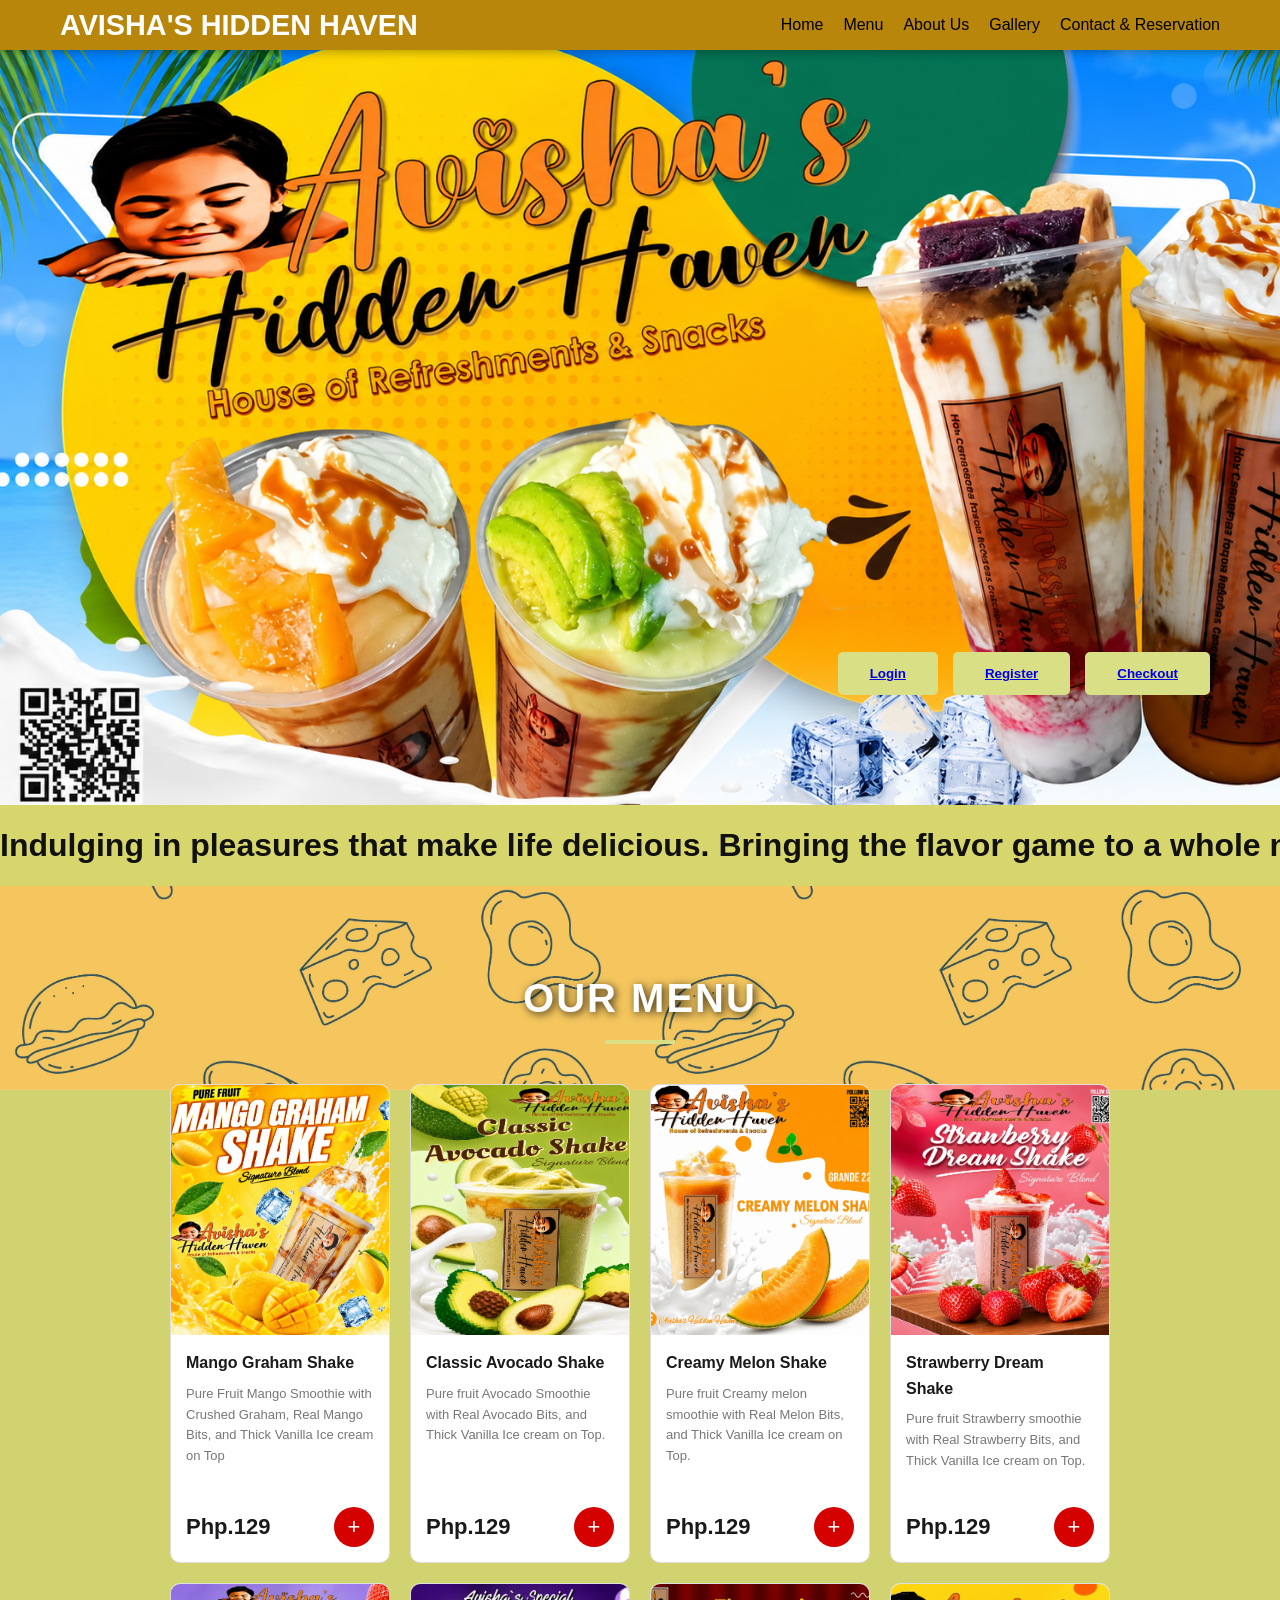
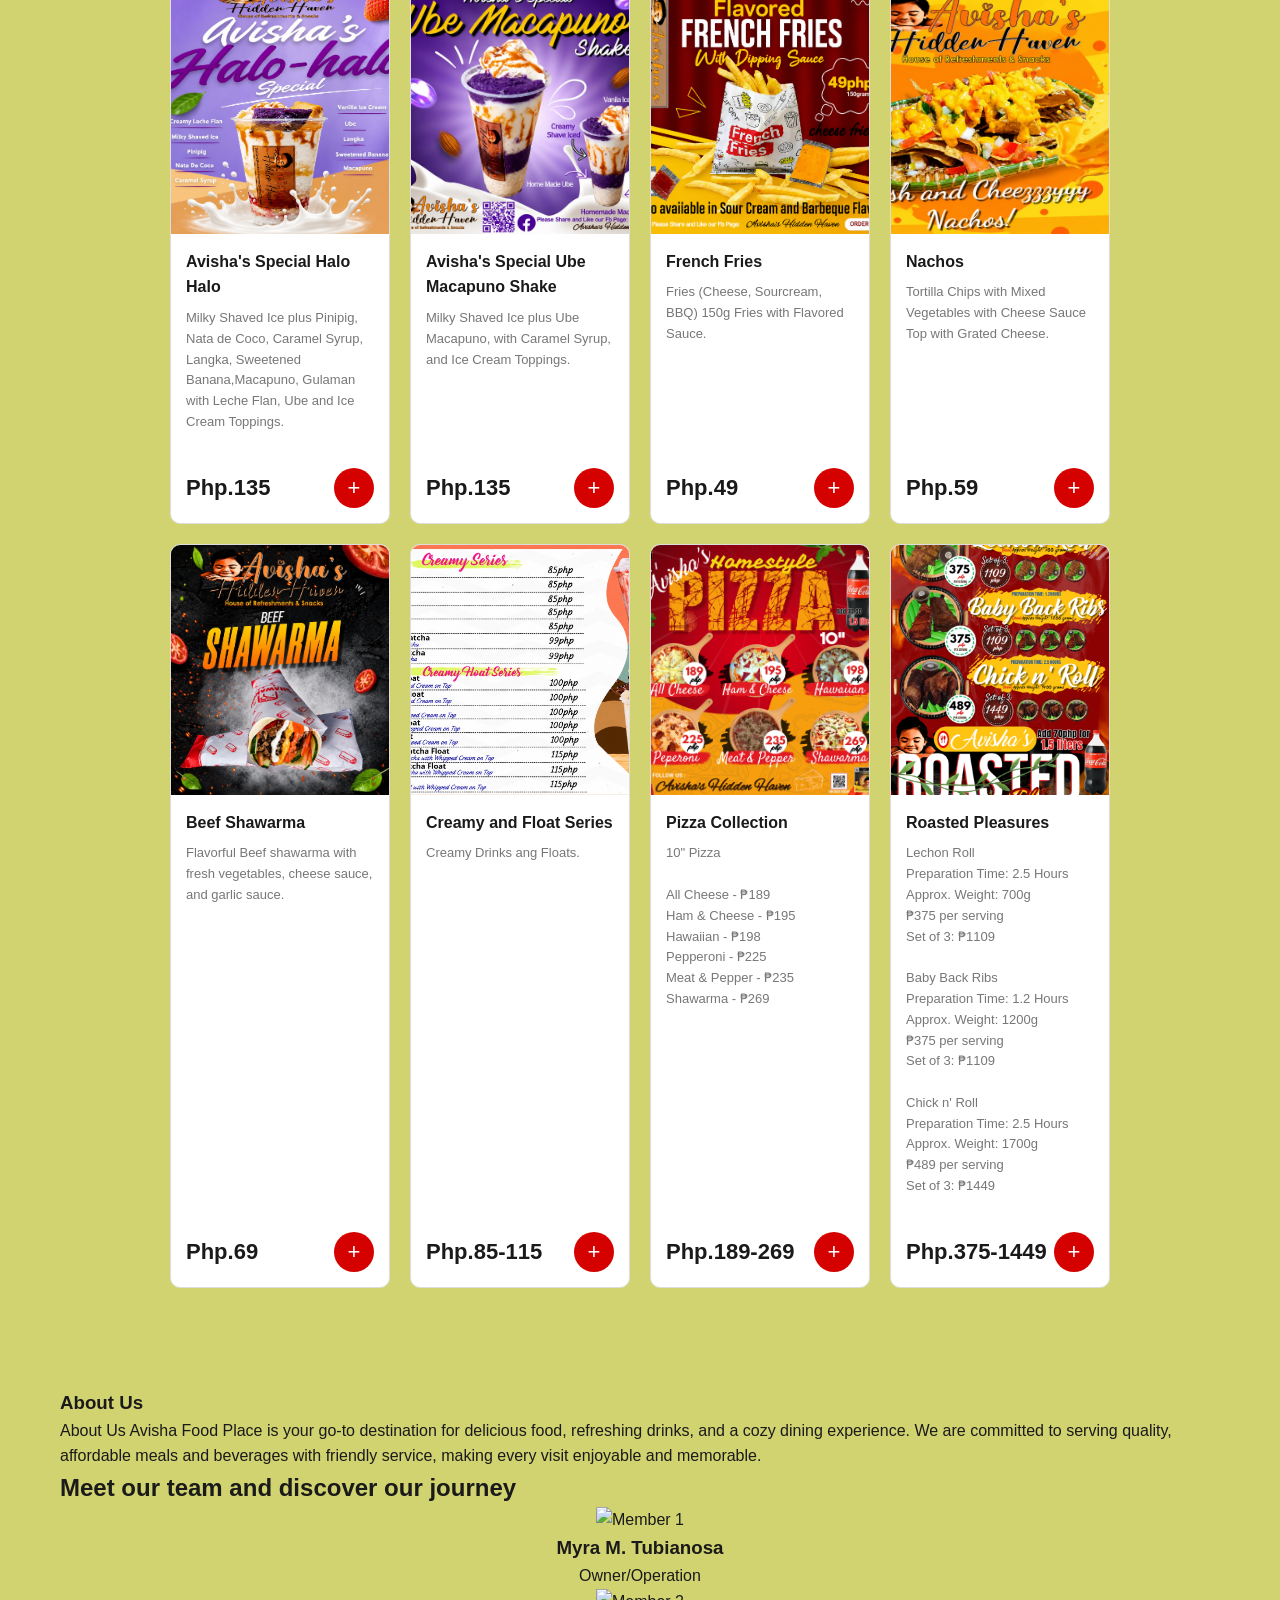
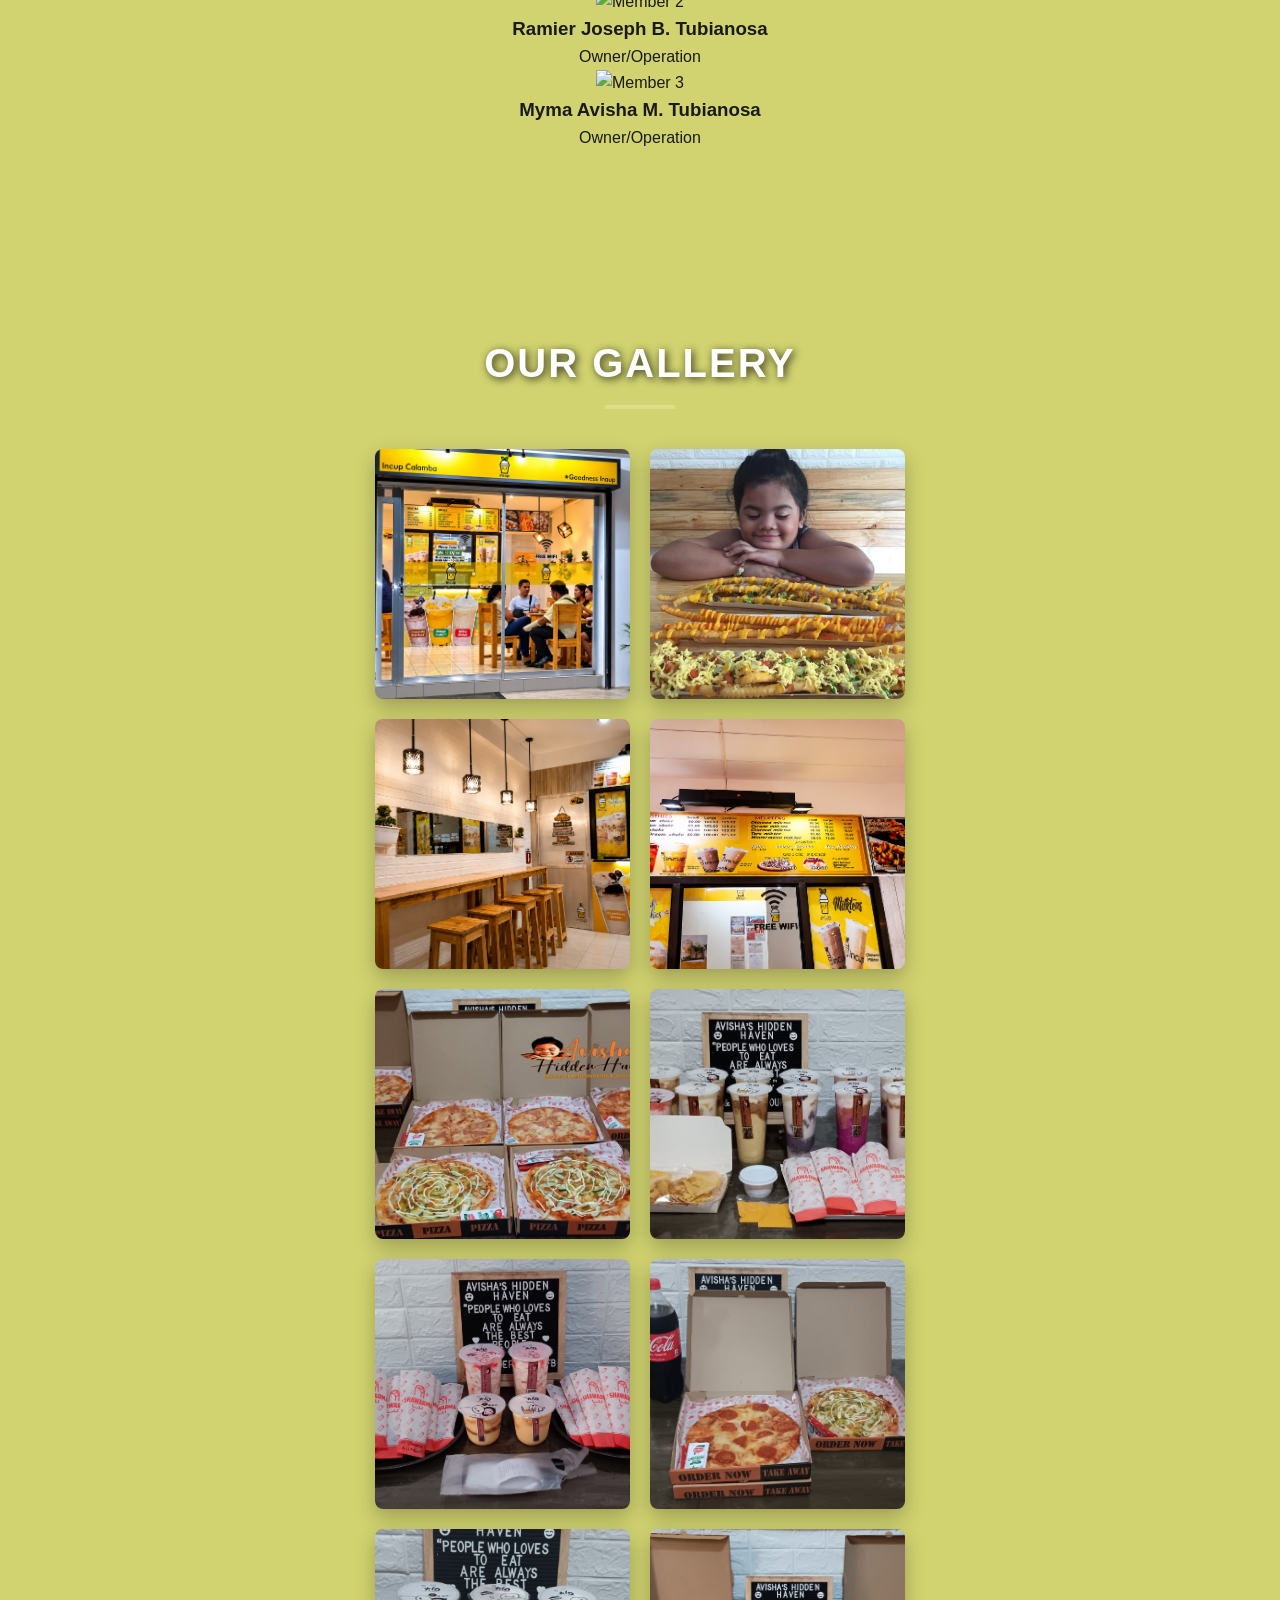
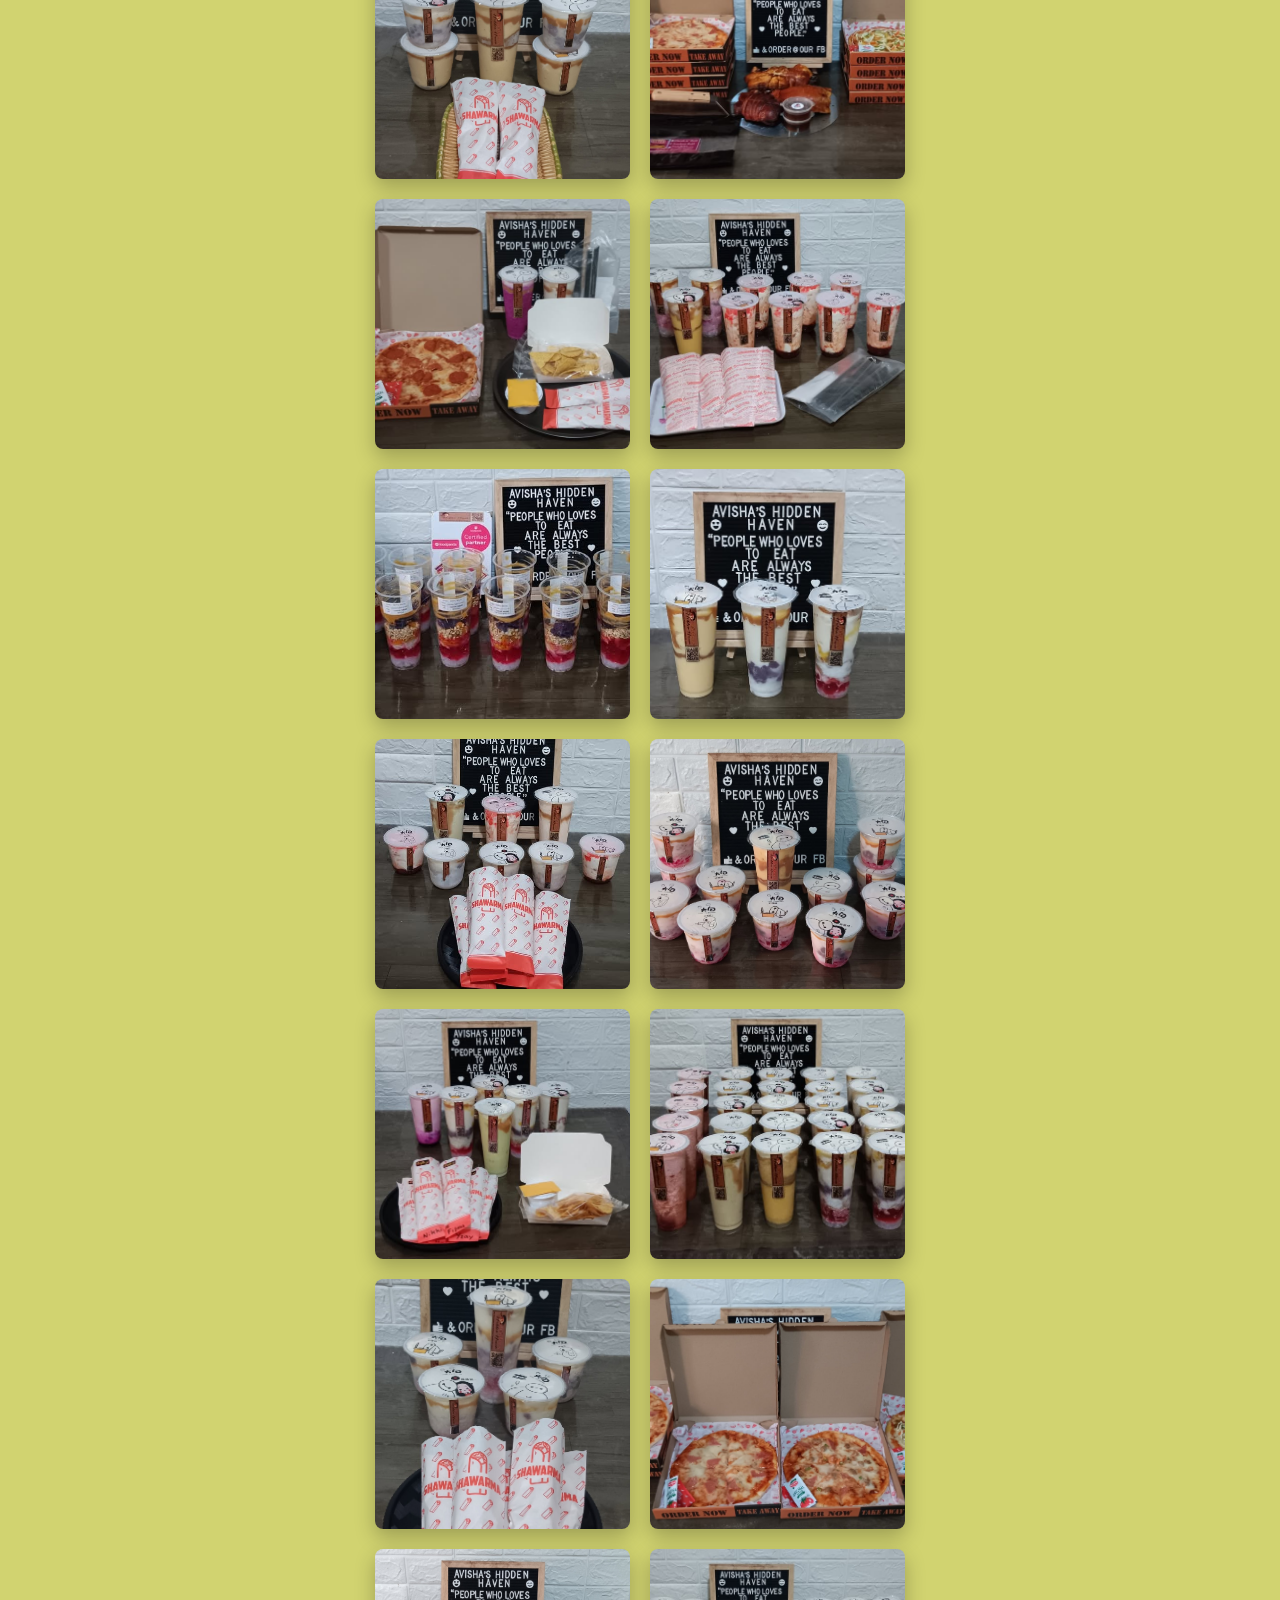
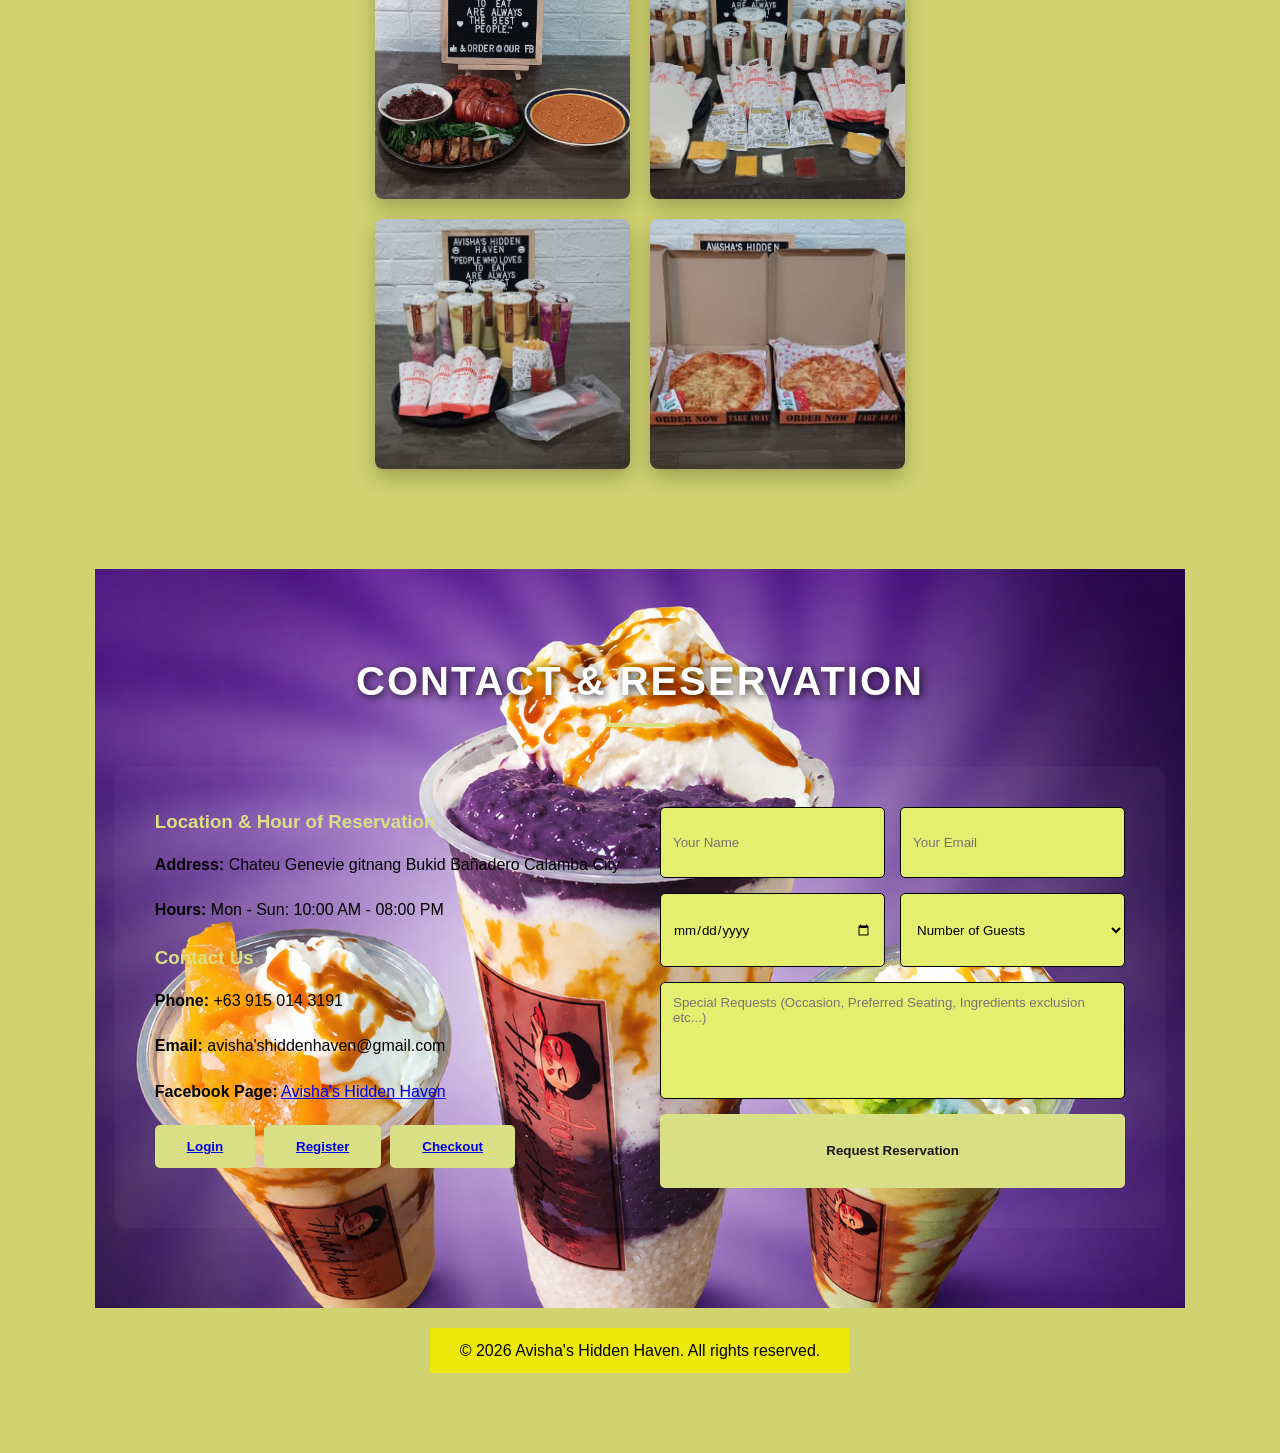
==== commit fda7d3e3: "Update index.html" ====
--- a/index.html
+++ b/index.html
@@ -17,6 +17,7 @@
                 <ul class="nav-links">
                     <li><a href="#hero">Home</a></li>
                     <li><a href="#menu">Menu</a></li>
+                    <li><a href="#about-banner">About Us</a></li>
                     <li><a href="#gallery">Gallery</a></li>
                     <li><a href="#reservation">Contact & Reservation</a></li>
                  </ul>
@@ -274,10 +275,44 @@
         </div>
     </div>
 
-</div>
-</section>
-
-    <section id="gallery">
+    <section id="about-banner">
+        <h1>About Us</h1>
+        <p>About Us
+
+Avisha Food Place is your go-to destination for delicious food, refreshing drinks, and a cozy dining experience. We are committed to serving quality, affordable meals and beverages with friendly service, making every visit enjoyable and memorable.</p>
+    
+        <h2>Meet our team and discover our journey</h2>
+    
+        <div class="team-container">
+
+            <div class="team-card">
+                <center>
+                <img src="member1.jpg" alt="Member 1">
+                <h3>Myra M. Tubianosa</h3>
+                <p>Owner/Operation</p>
+                </center>
+            </div>
+
+            <div class="team-card">
+                <center>
+                <img src="member2.jpg" alt="Member 2">
+                <h3>Ramier Joseph B. Tubianosa</h3>
+                <p>Owner/Operation</p>
+                </center>
+            </div>
+
+            <div class="team-card">
+                <center>
+                <img src="member3.jpg" alt="Member 3">
+                <h3>Myma Avisha M. Tubianosa</h3>
+                <p>Owner/Operation</p>
+                </center>
+            </div>
+
+        </div>
+    </section>
+
+      <section id="gallery">
         <div class="container">
             <h2 class="section-title">Our Gallery</h2>
             <div class="gallery-grid">
--- a/Style.css
+++ b/Style.css
@@ -71,7 +71,7 @@
     top: 0;
     left: 0;
     width: 100%;
-    background: #B8860B; /* Dark Yellow / Dark Goldenrod */
+    background: #B8860B;
     z-index: 1000;
     box-shadow: 0 2px 10px rgba(0,0,0,.3);
 }
@@ -135,6 +135,20 @@
     margin-bottom:20px;
 }
 
+#hero .container{
+    display: flex;
+    justify-content: flex-end;
+    align-items: flex-end;
+    width: 100%;
+    height: 100%;
+    padding: 30px;
+}
+
+.hero-buttons{
+    display: flex;
+    gap: 15px;
+}
+
 .marquee {
     width: 100%;
     overflow: hidden;
@@ -168,6 +182,7 @@
 .marquee:hover .track {
     animation-play-state: paused;
 }
+
 .menu-container{
     display:flex;
     flex-wrap:wrap;
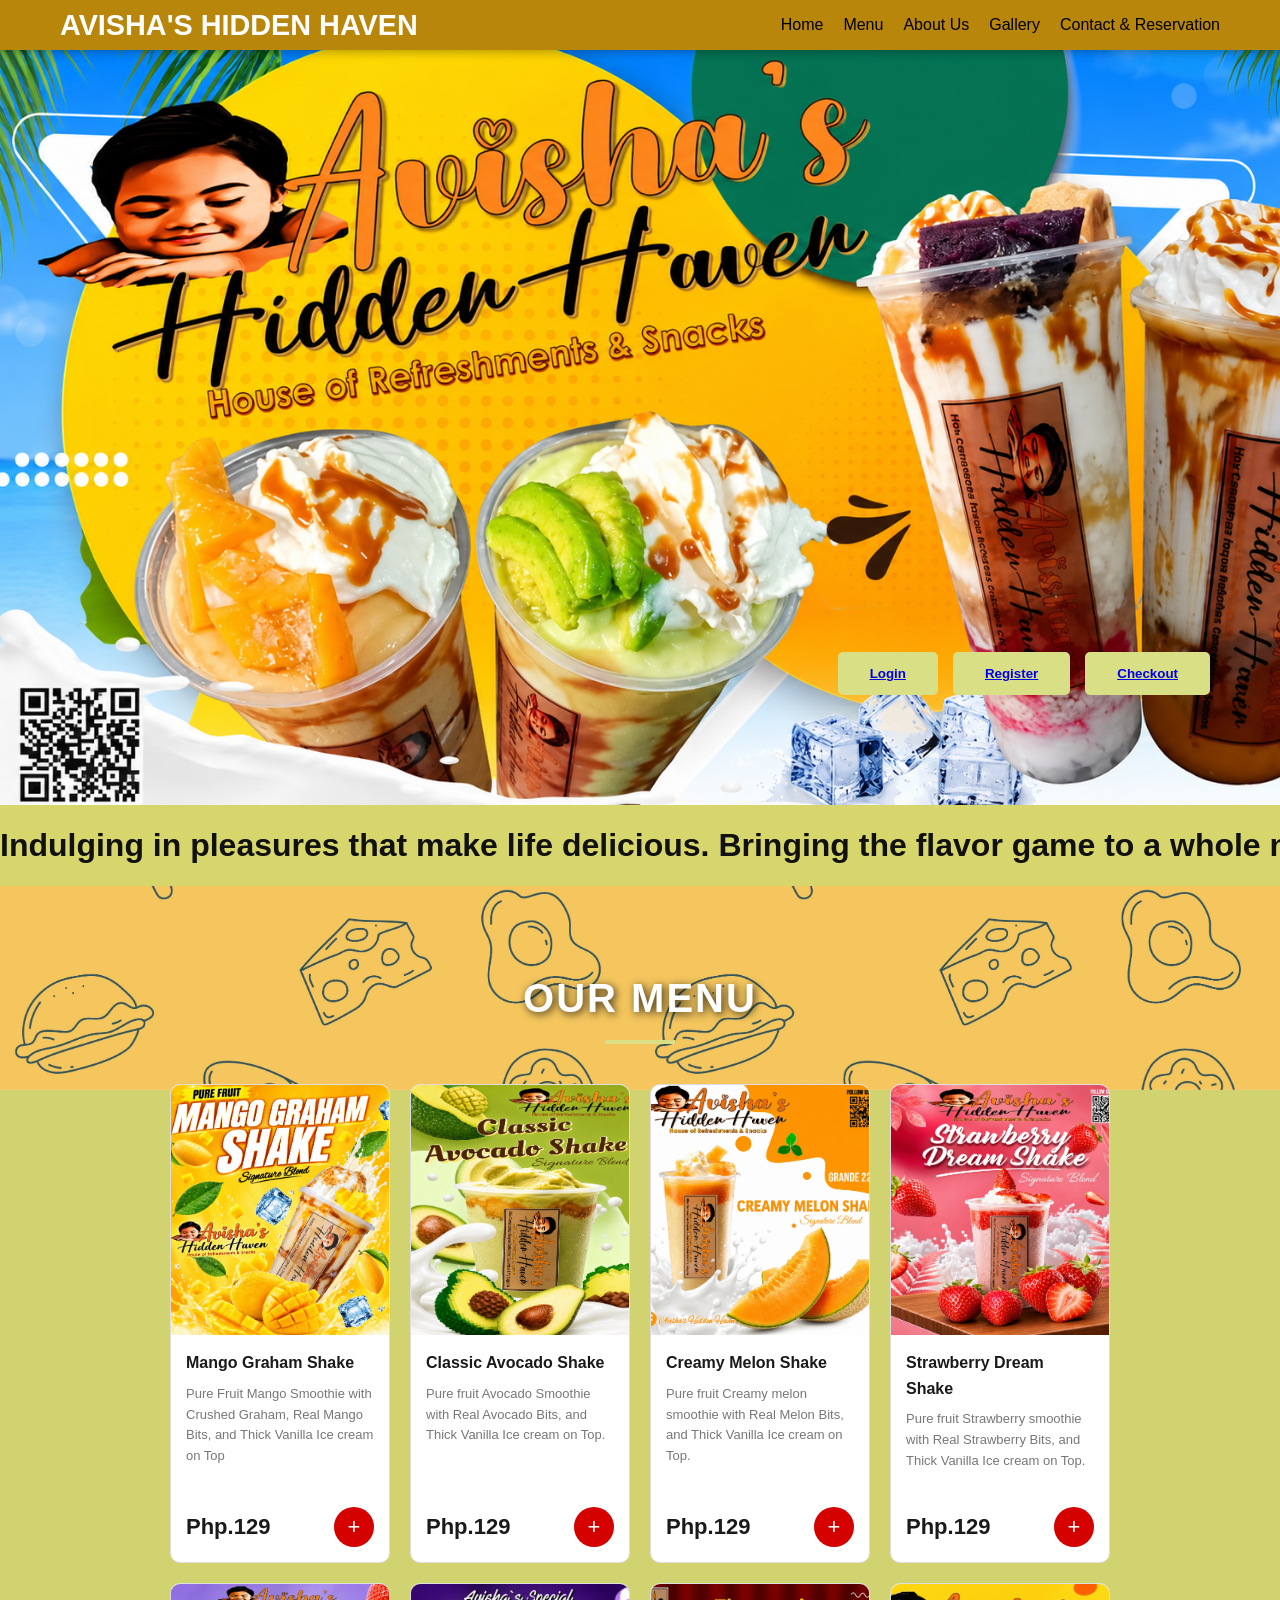
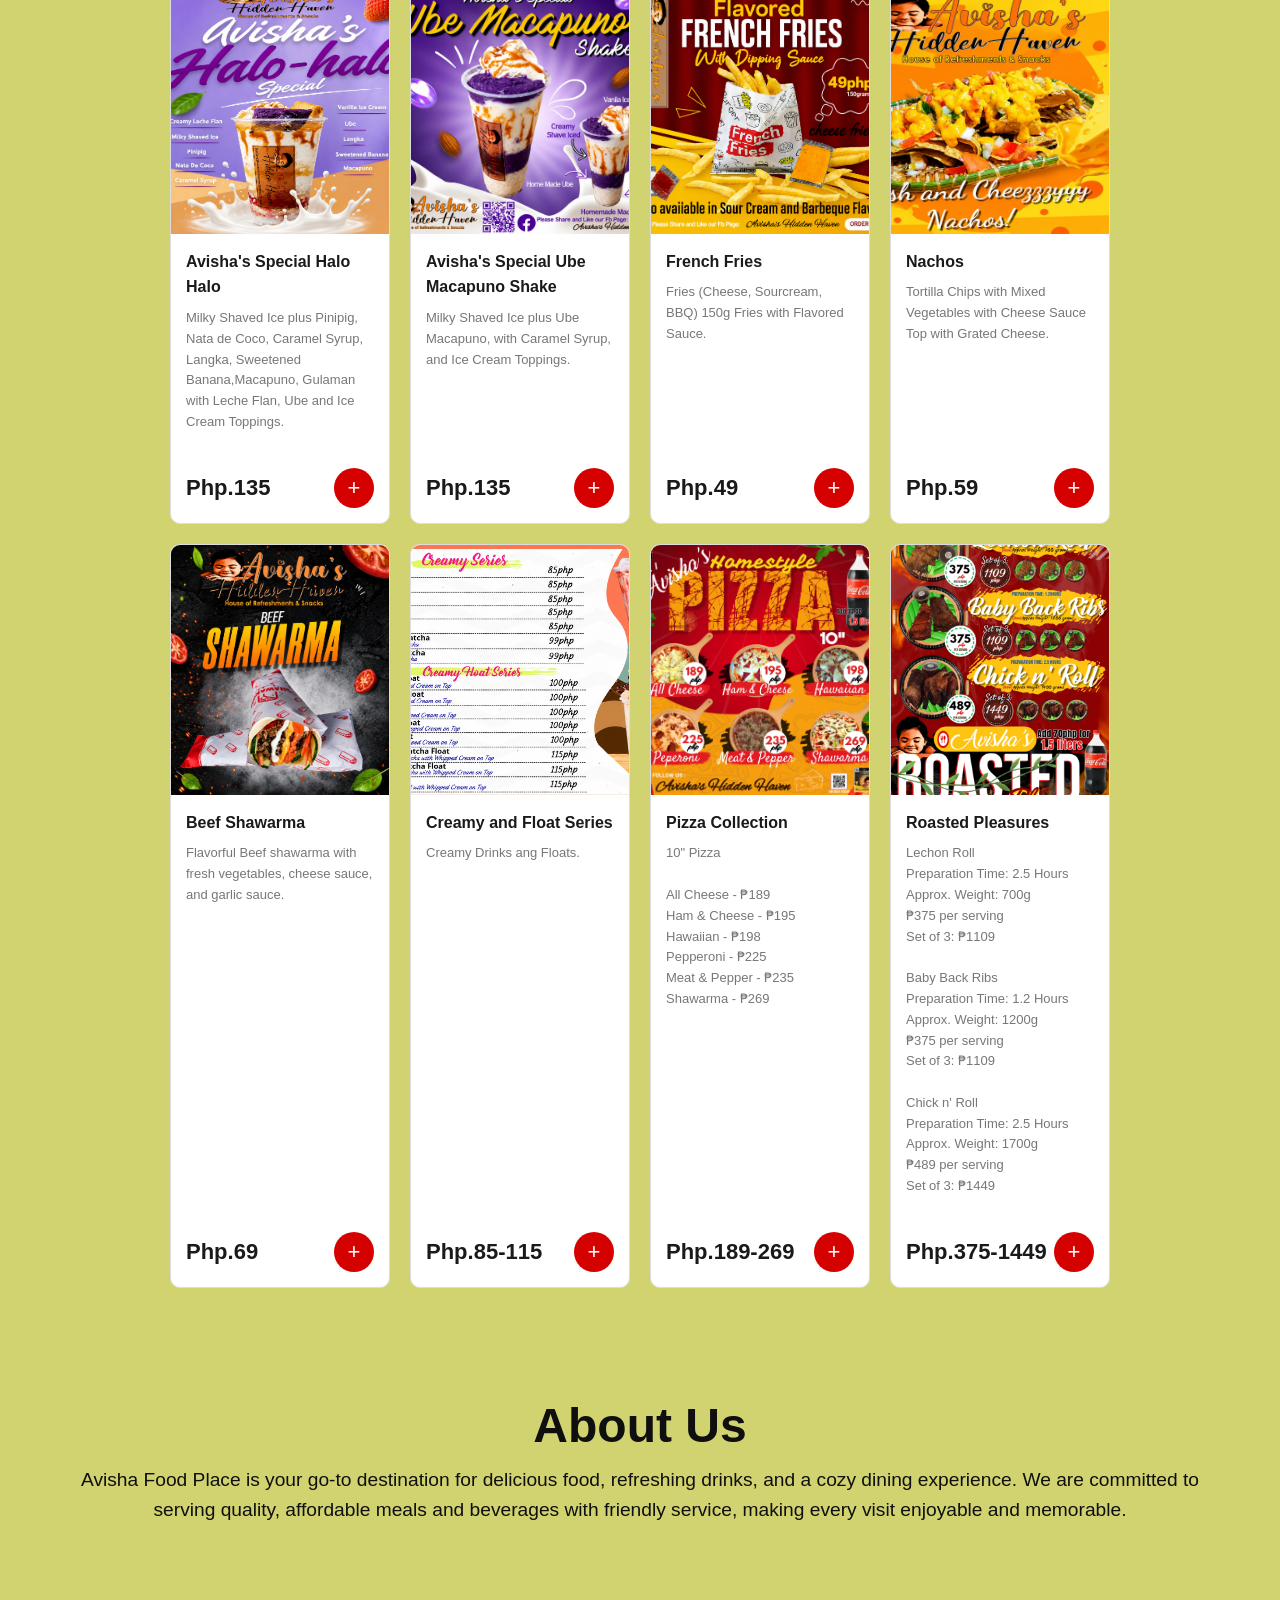
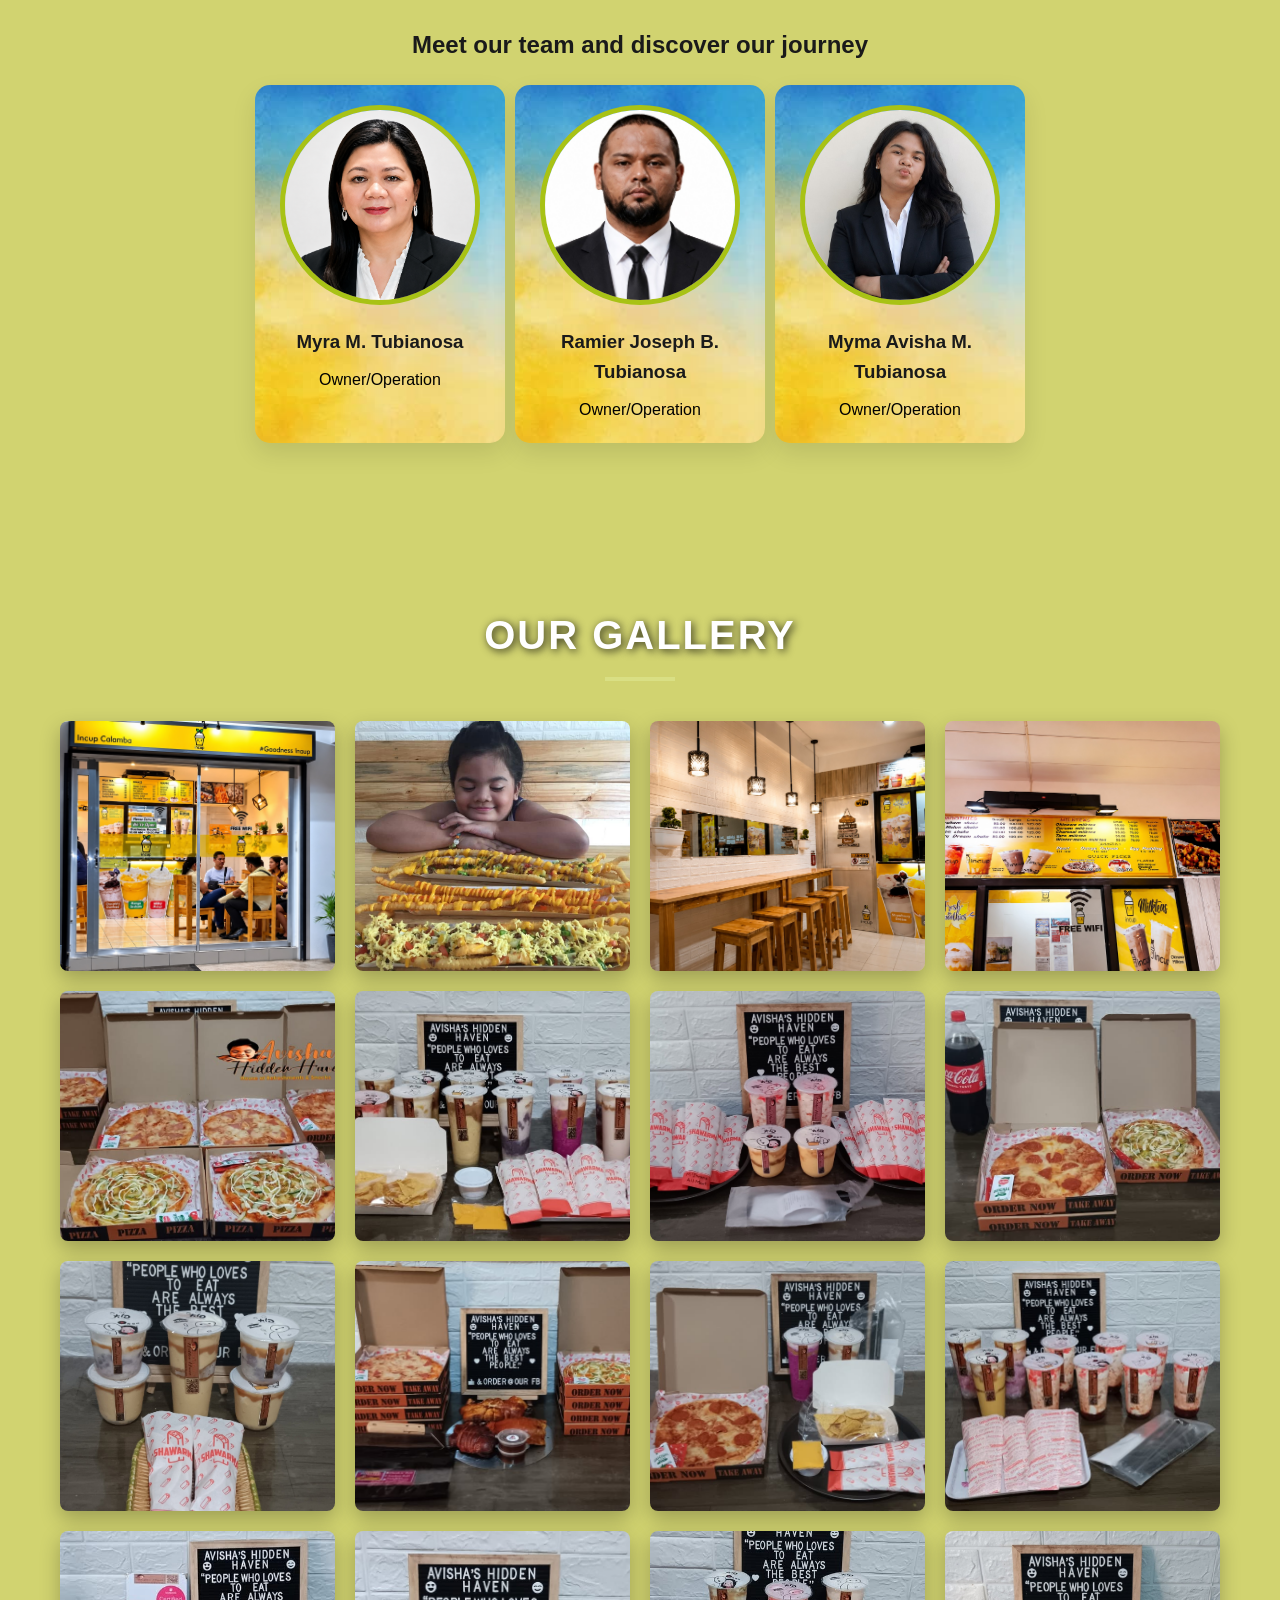
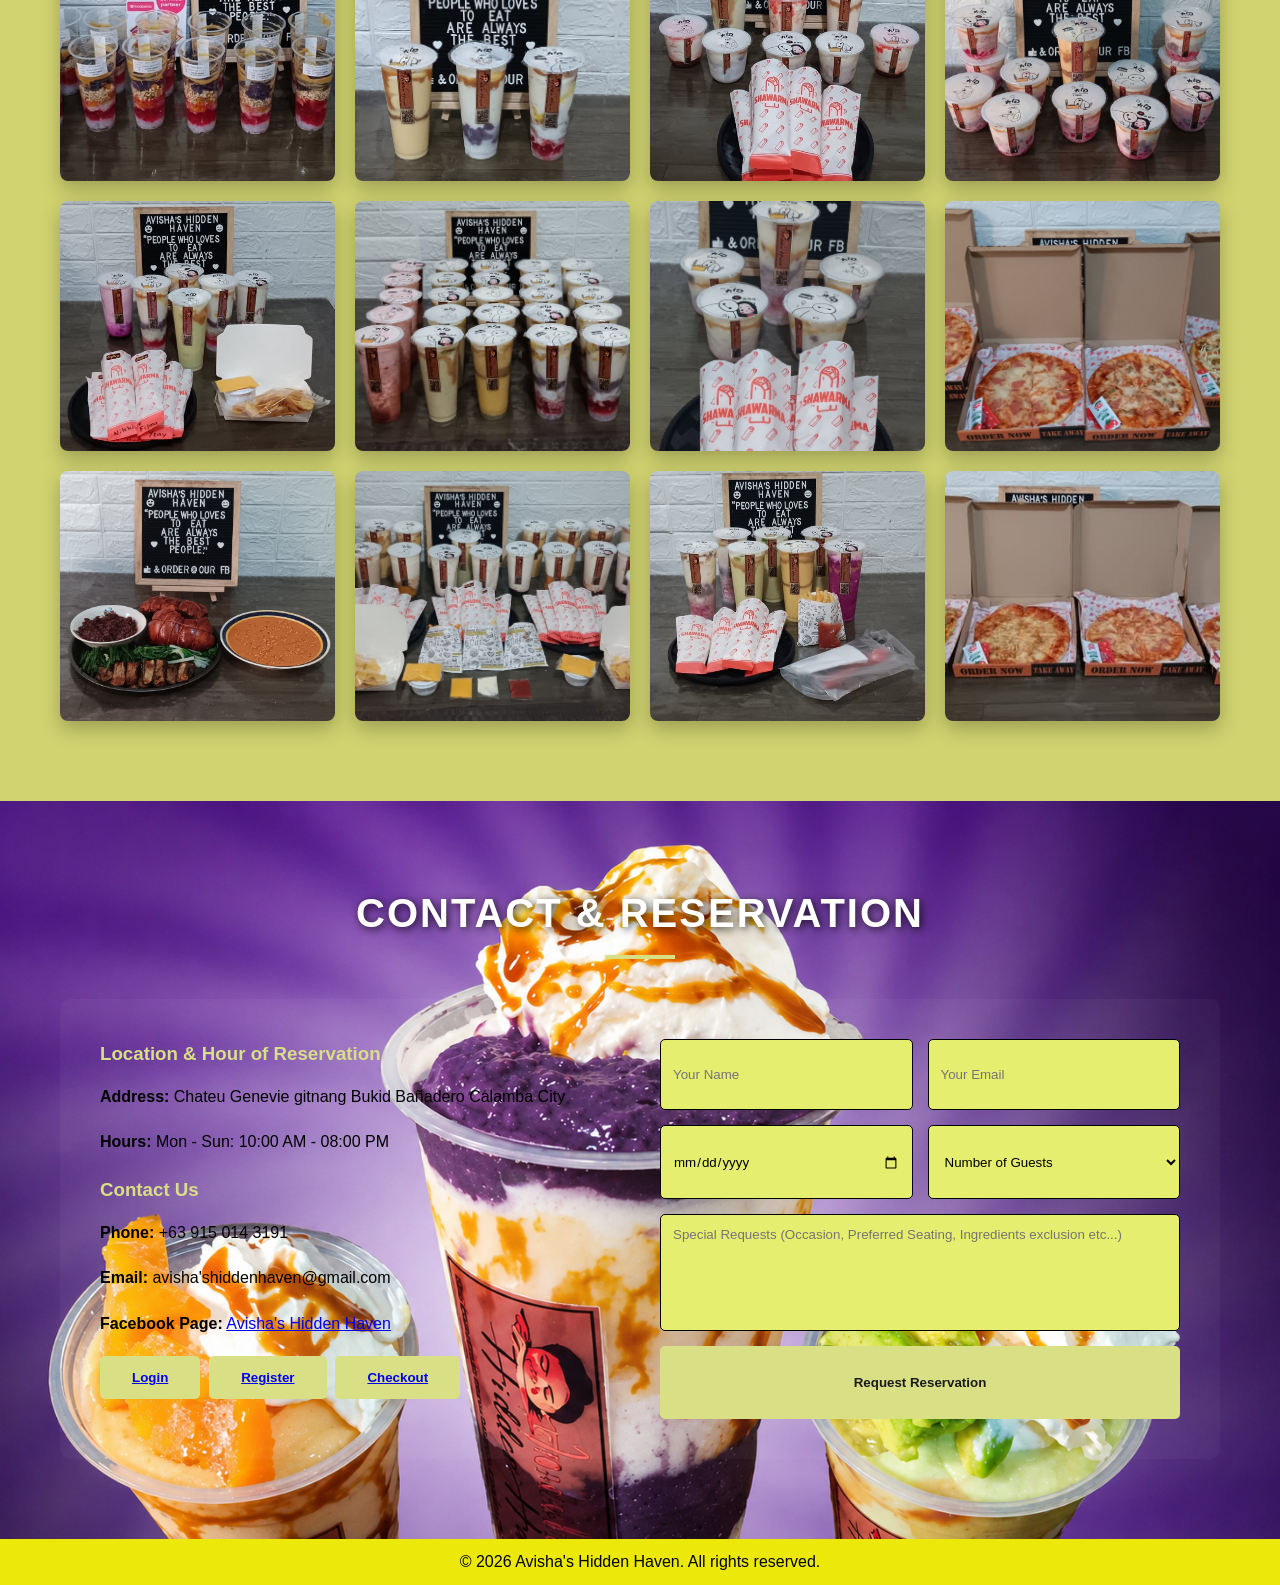
==== commit f17dae3f: "Update index.html" ====
--- a/index.html
+++ b/index.html
@@ -277,10 +277,9 @@
 
     <section id="about-banner">
         <h1>About Us</h1>
-        <p>About Us
-
-Avisha Food Place is your go-to destination for delicious food, refreshing drinks, and a cozy dining experience. We are committed to serving quality, affordable meals and beverages with friendly service, making every visit enjoyable and memorable.</p>
-    
+        <p>Avisha Food Place is your go-to destination for delicious food, refreshing drinks, and a cozy dining experience. We are committed to serving quality, affordable meals and beverages with friendly service, making every visit enjoyable and memorable.</p>
+    </section>
+
         <h2>Meet our team and discover our journey</h2>
     
         <div class="team-container">
--- a/Style.css
+++ b/Style.css
@@ -326,7 +326,6 @@
     -webkit-user-drag:none;
 }
 
-/* Modal */
 .modal{
     display:none;
     position:fixed;
@@ -373,6 +372,70 @@
     }
 }
 
+#about-banner{
+    color:#0f0f0f;
+    text-align:center;
+   
+    
+}
+
+#about-banner h1{
+    font-size:3rem;
+}
+
+#about-banner p{
+    font-size:1.2rem;
+}
+
+#team{
+    text-align:center;
+}
+
+#team h2{
+    font-size:2.5rem;
+}
+
+.team-container{
+    display:flex;
+    flex-wrap:wrap;
+    justify-content:center;
+    gap:10px;
+}
+
+.team-card{
+    background:#fff;
+    background-image: url('LogBG.png');
+    background-size: cover;
+    width:250px;
+    padding:20px;
+    border-radius:15px;
+    box-shadow:0 10px 25px rgba(0,0,0,.1);
+    transition:.3s;
+}
+
+.team-card:hover{
+    transform:translateY(-10px);
+}
+
+.team-card img{
+    position:center;
+    width: 200px;
+    height:200px;
+    border-radius:50%;
+    object-fit:cover;
+    margin-bottom:15px;
+    border:5px solid #a8c215;
+}
+
+.team-card h3{
+    margin-bottom:10px;
+    position:center;
+}
+
+.team-card p{
+    color:#000000;
+}
+
 #gallery{
     background: linear-gradient(rgba(0,0,0,0.6), rgba(0,0,0,0.6)),
     url("GalleryBg.jpg") no-repeat center center;
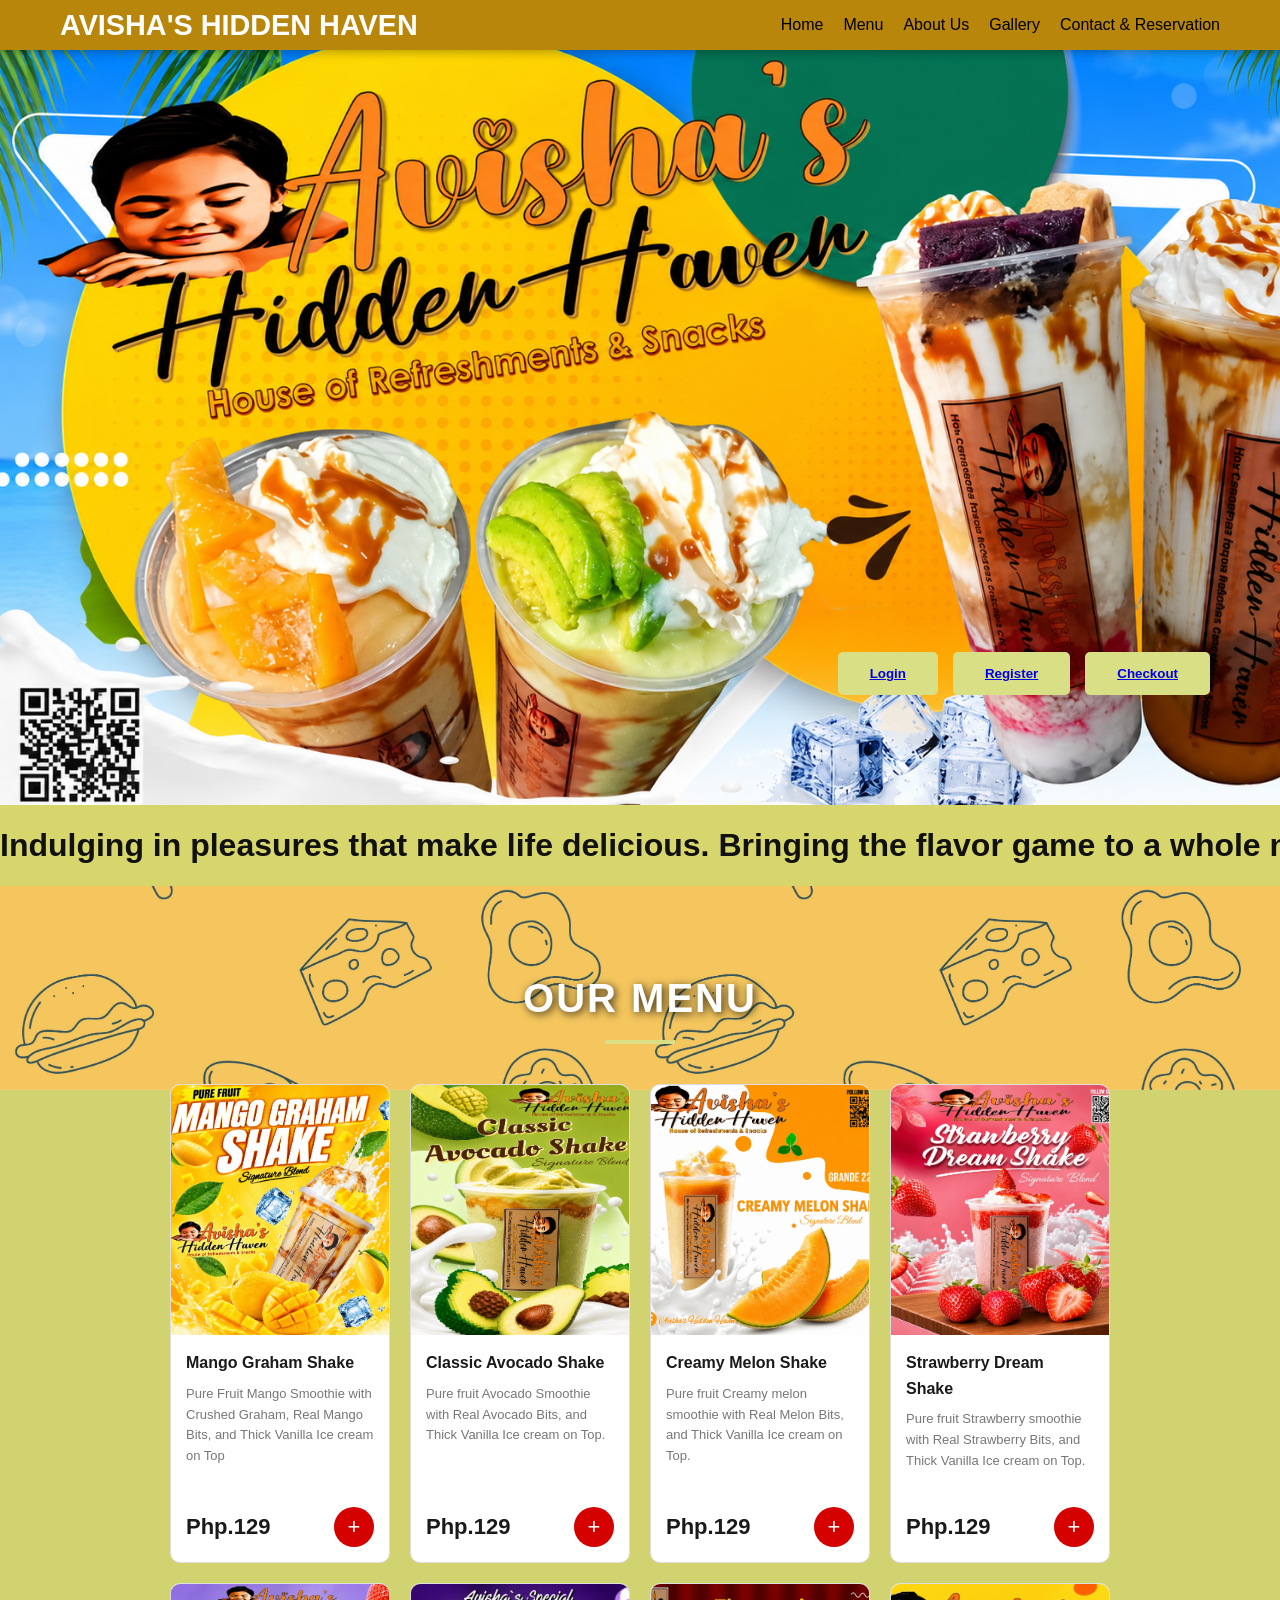
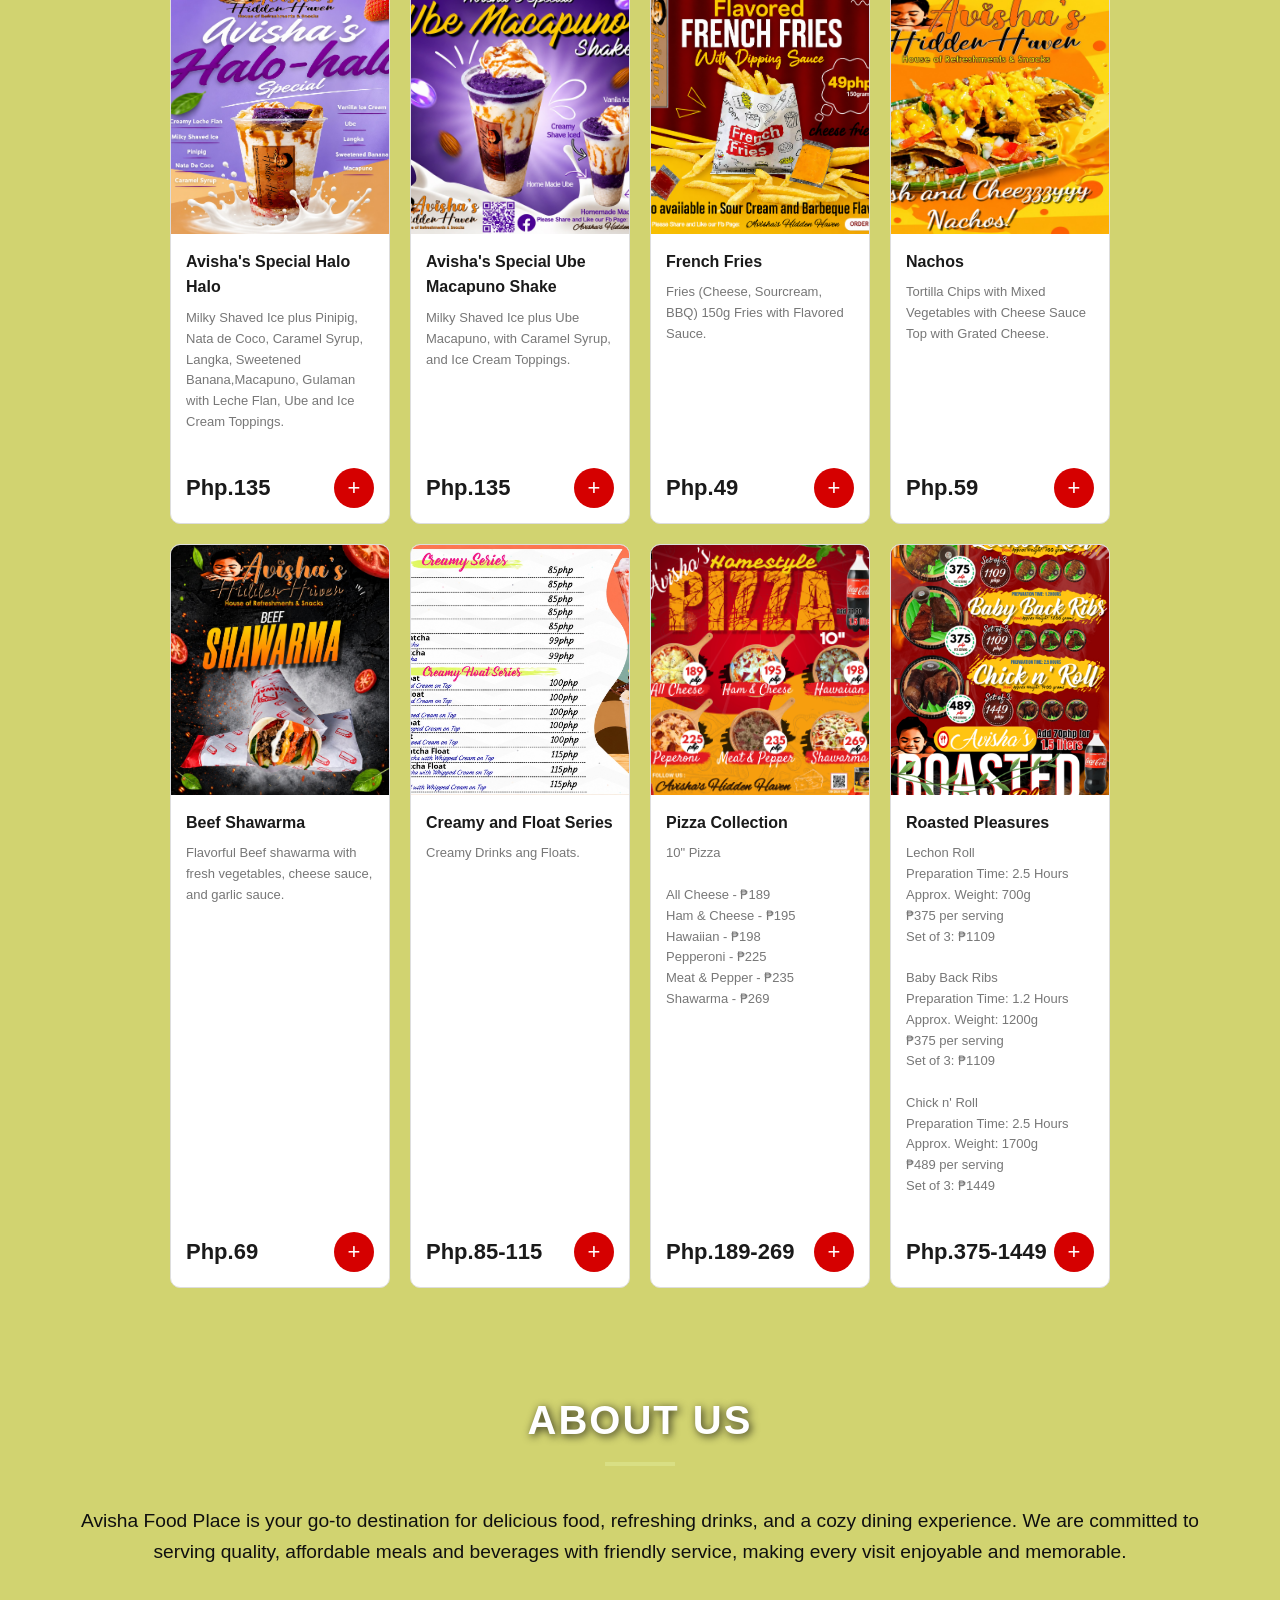
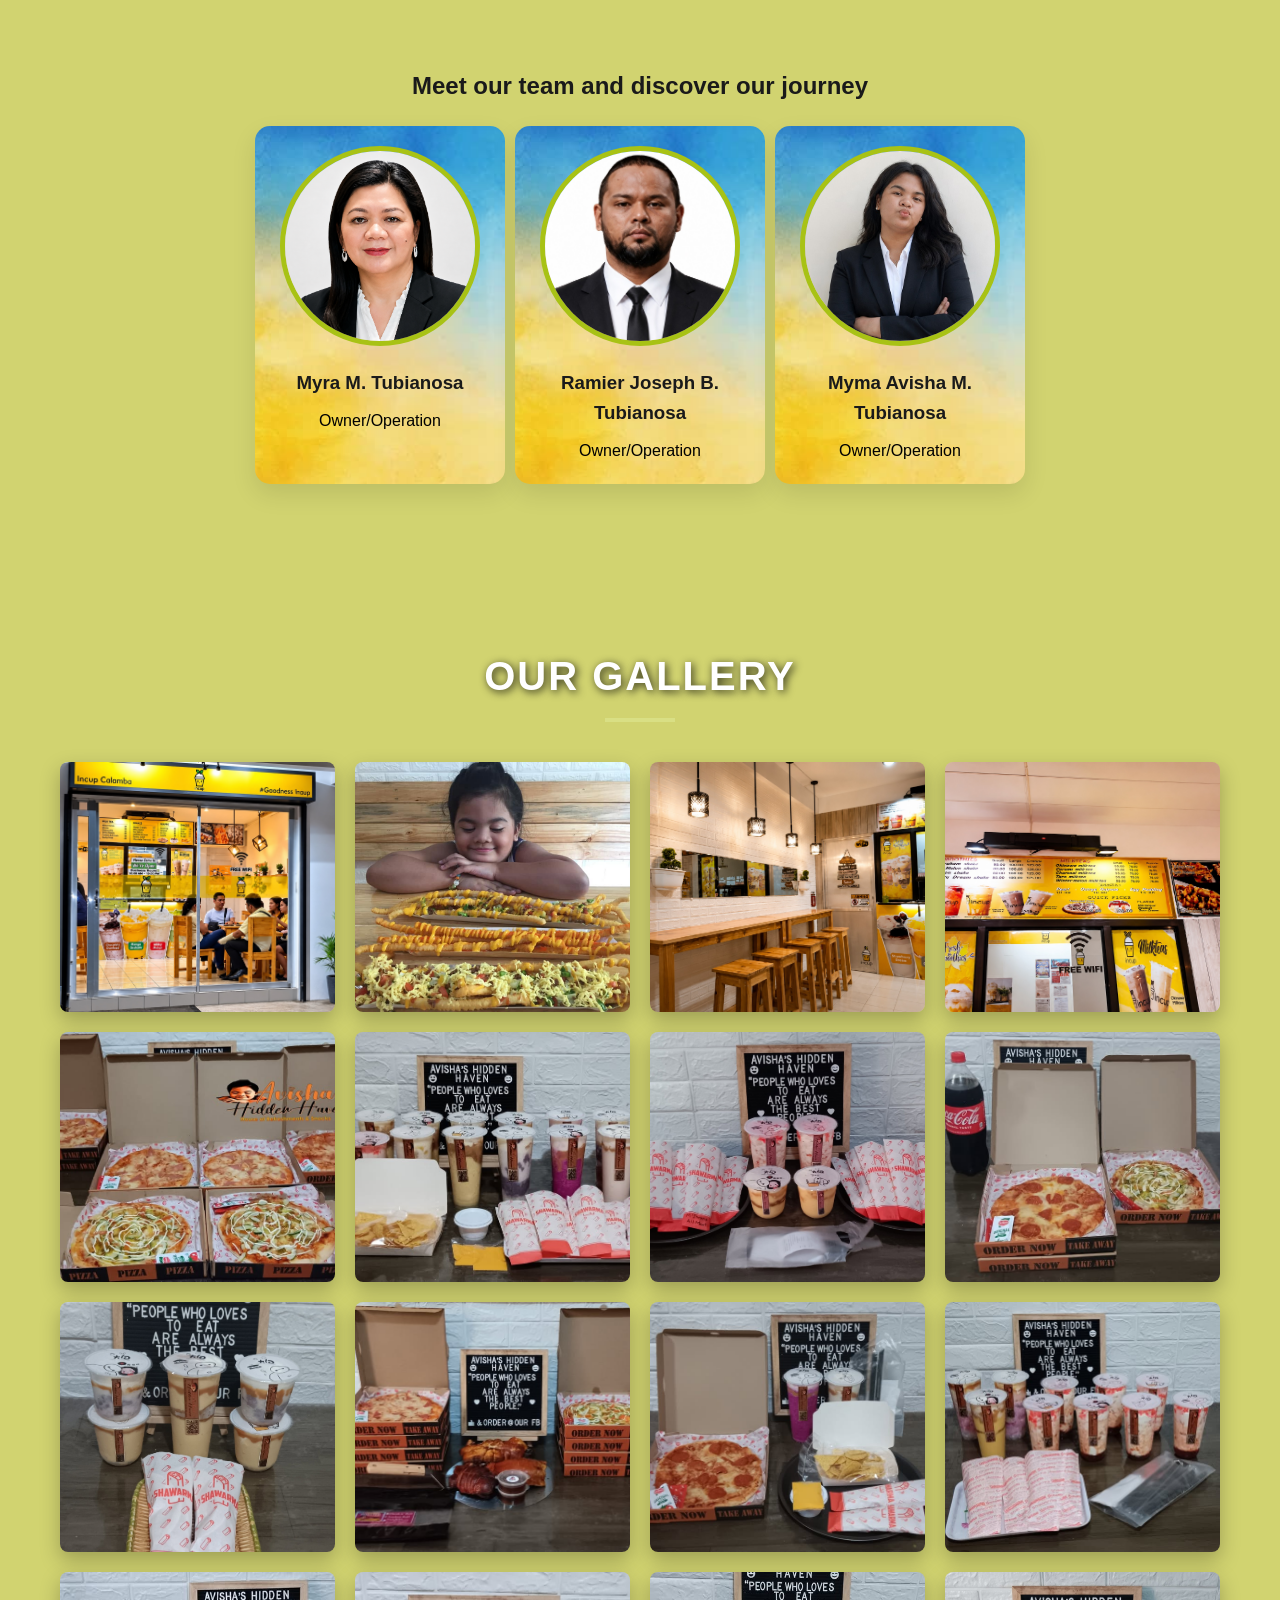
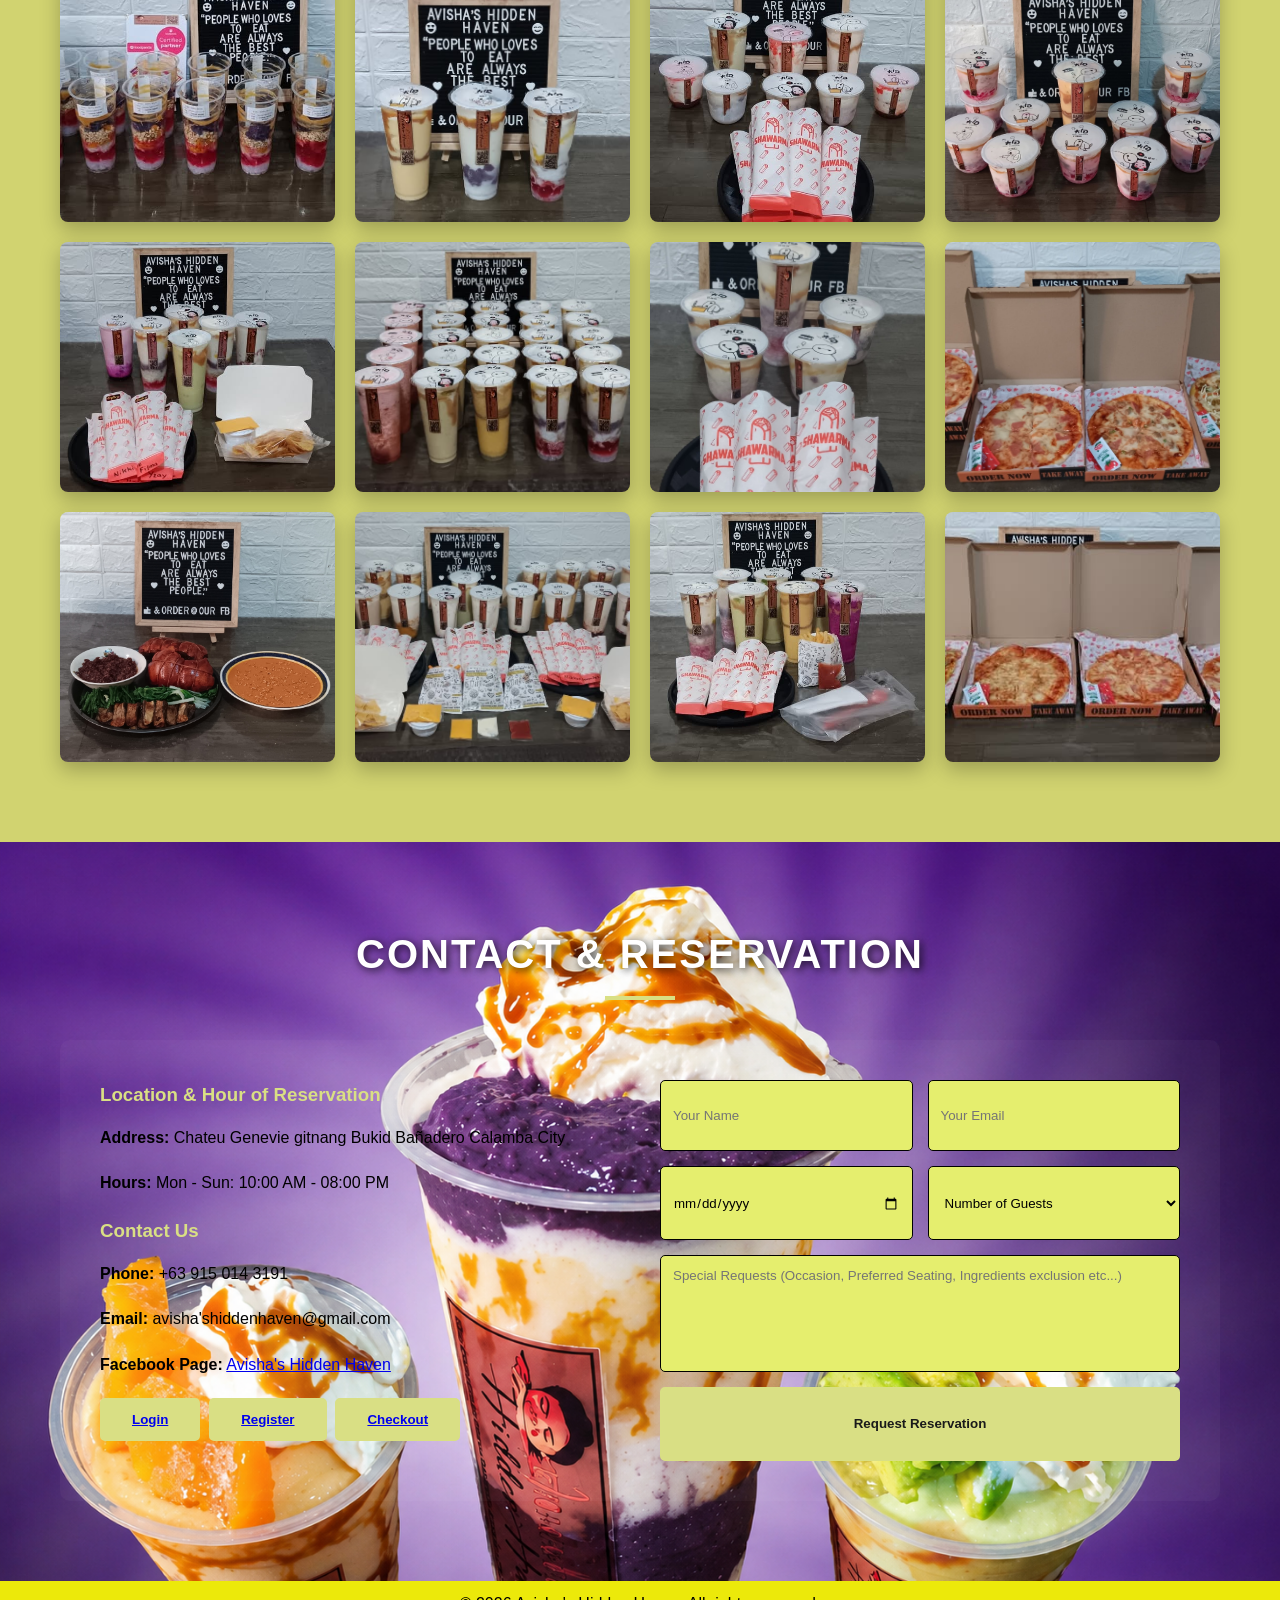
==== commit 68a1eb78: "Update index.html" ====
--- a/index.html
+++ b/index.html
@@ -276,7 +276,7 @@
     </div>
 
     <section id="about-banner">
-        <h1>About Us</h1>
+        <h1 class="section-title">About Us</h1>
         <p>Avisha Food Place is your go-to destination for delicious food, refreshing drinks, and a cozy dining experience. We are committed to serving quality, affordable meals and beverages with friendly service, making every visit enjoyable and memorable.</p>
     </section>
 
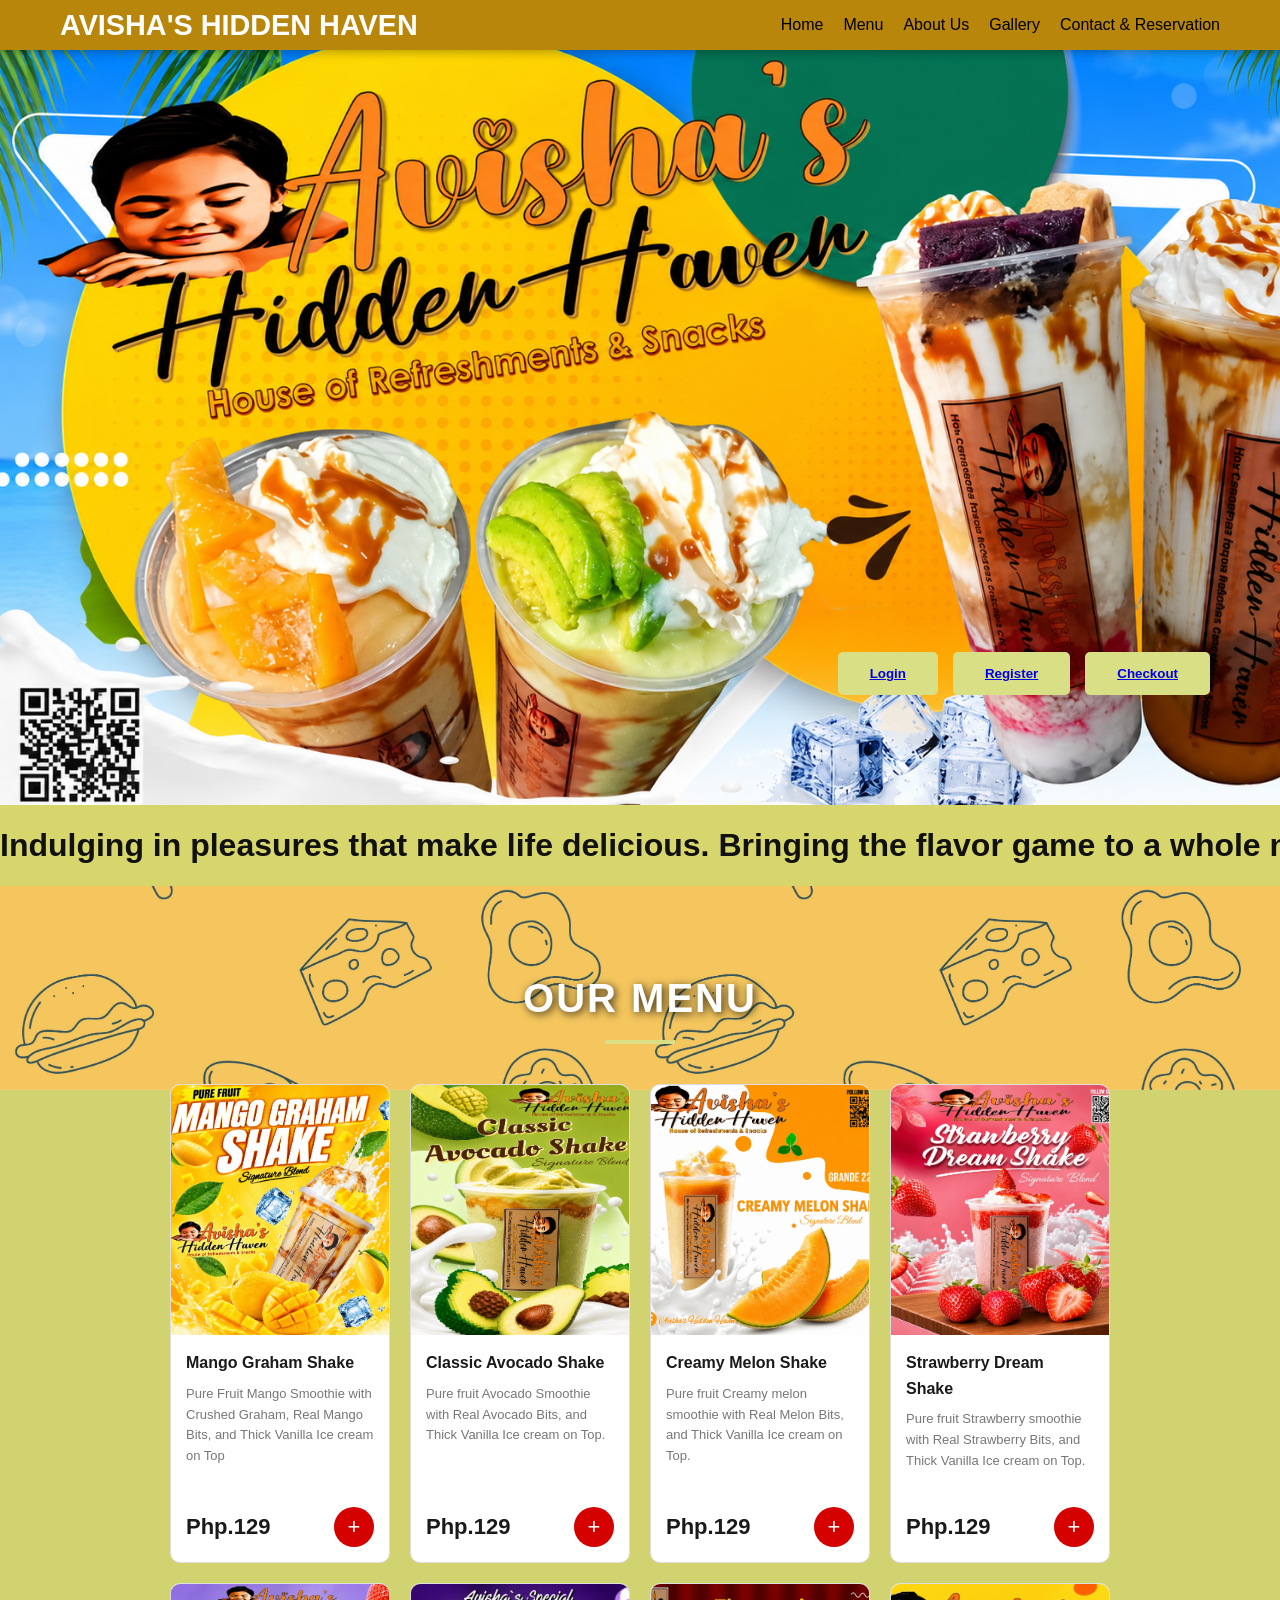
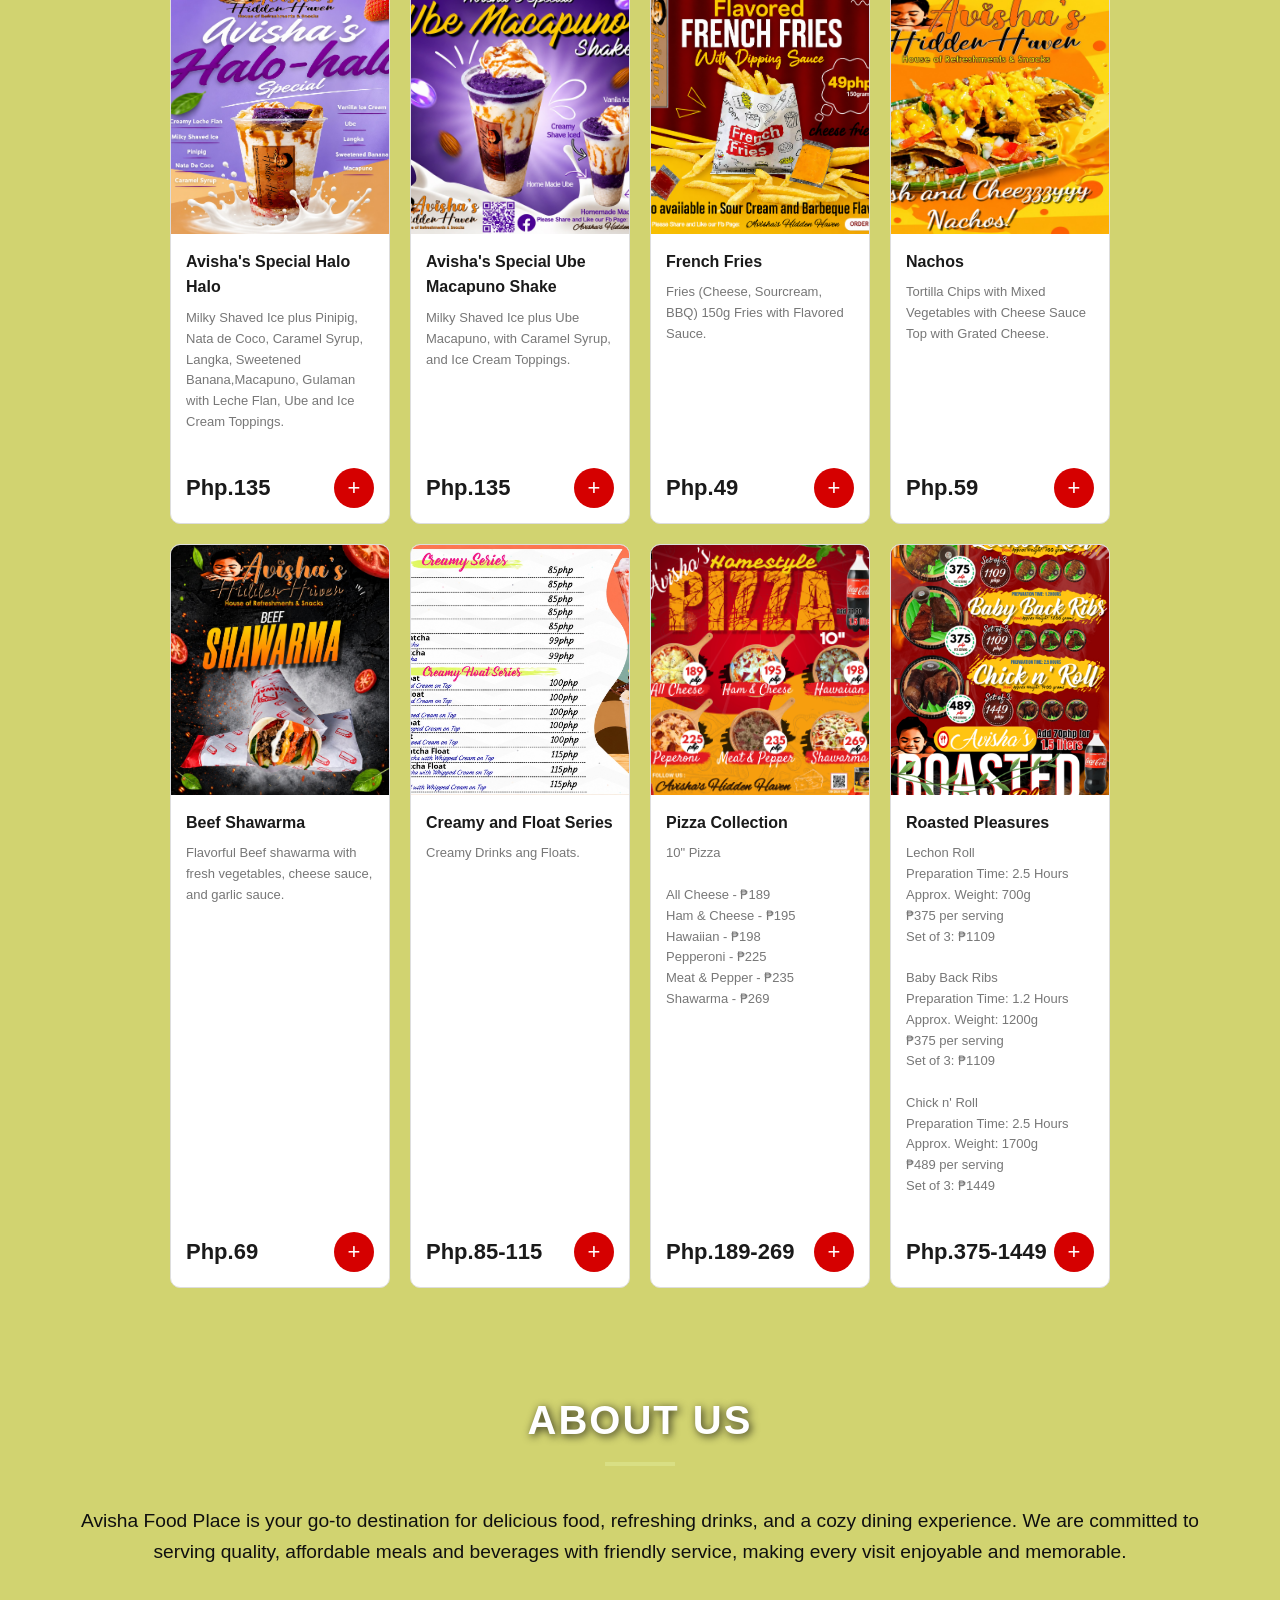
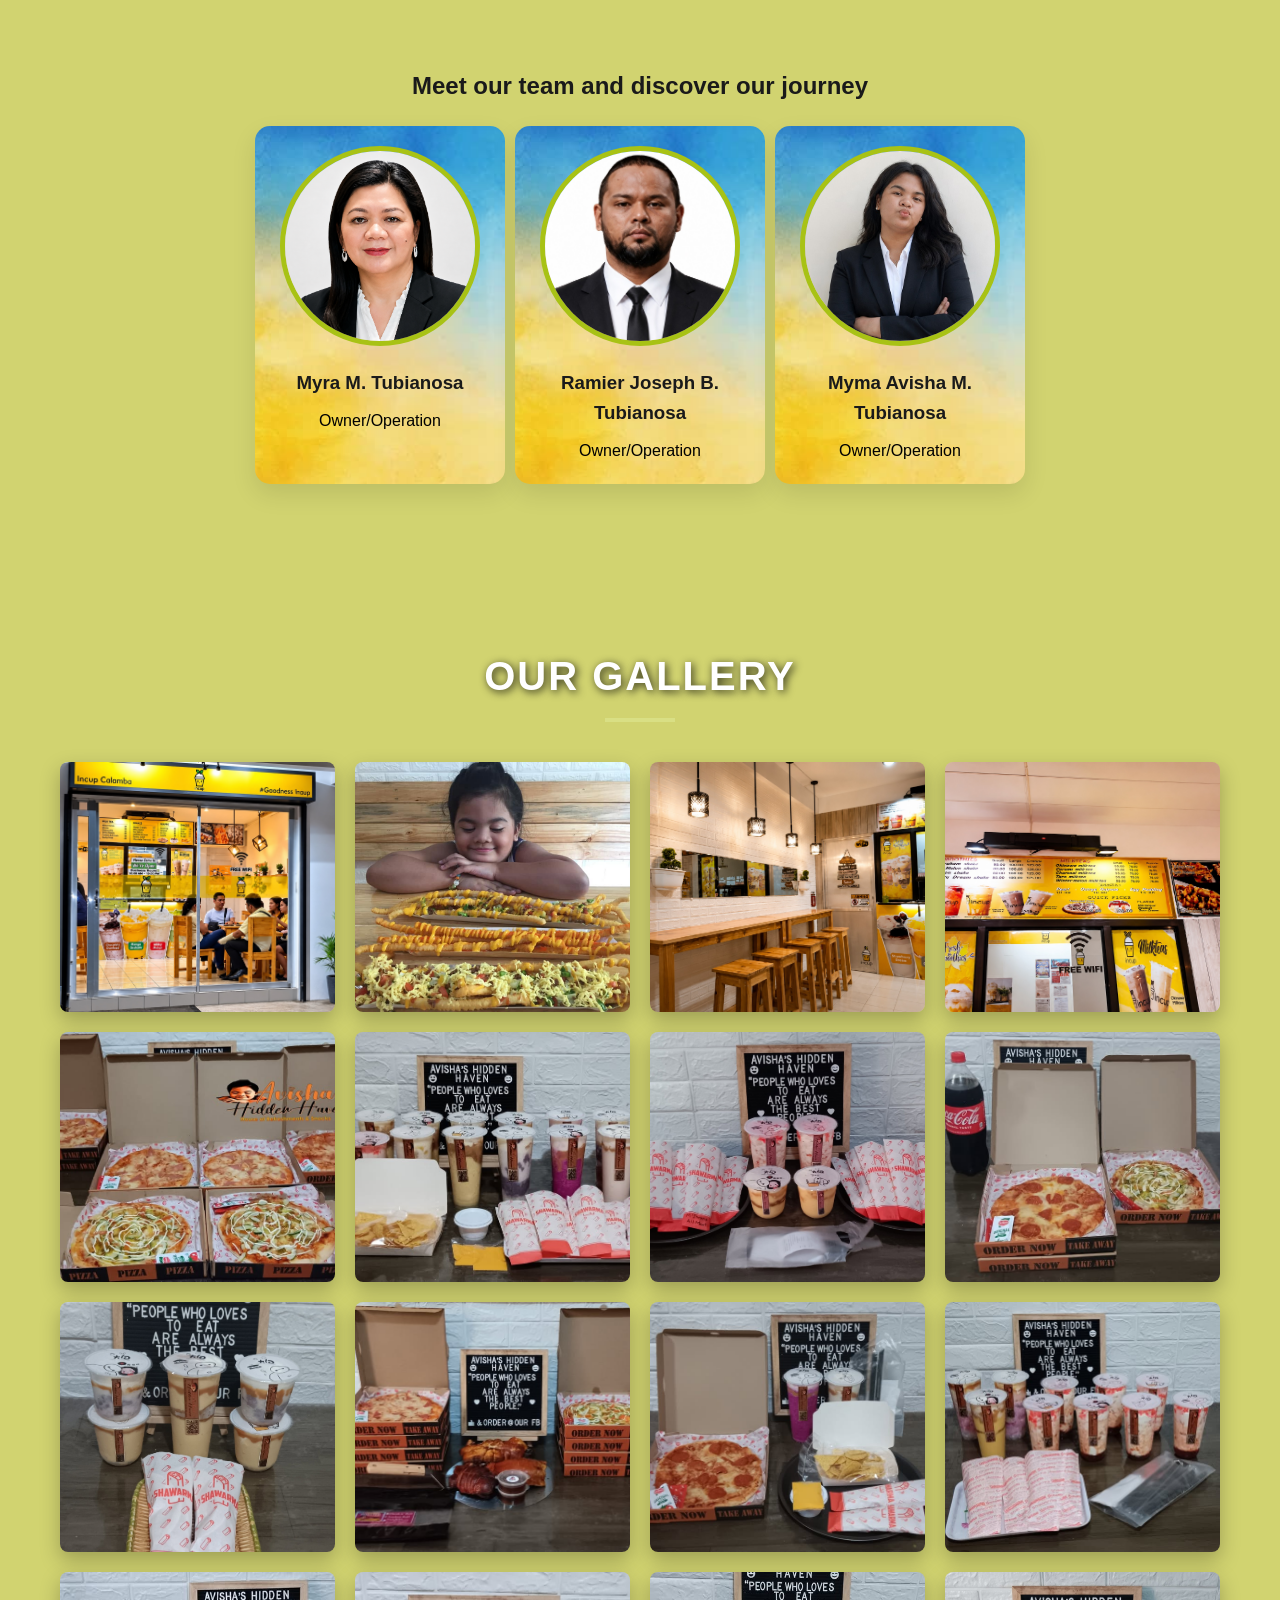
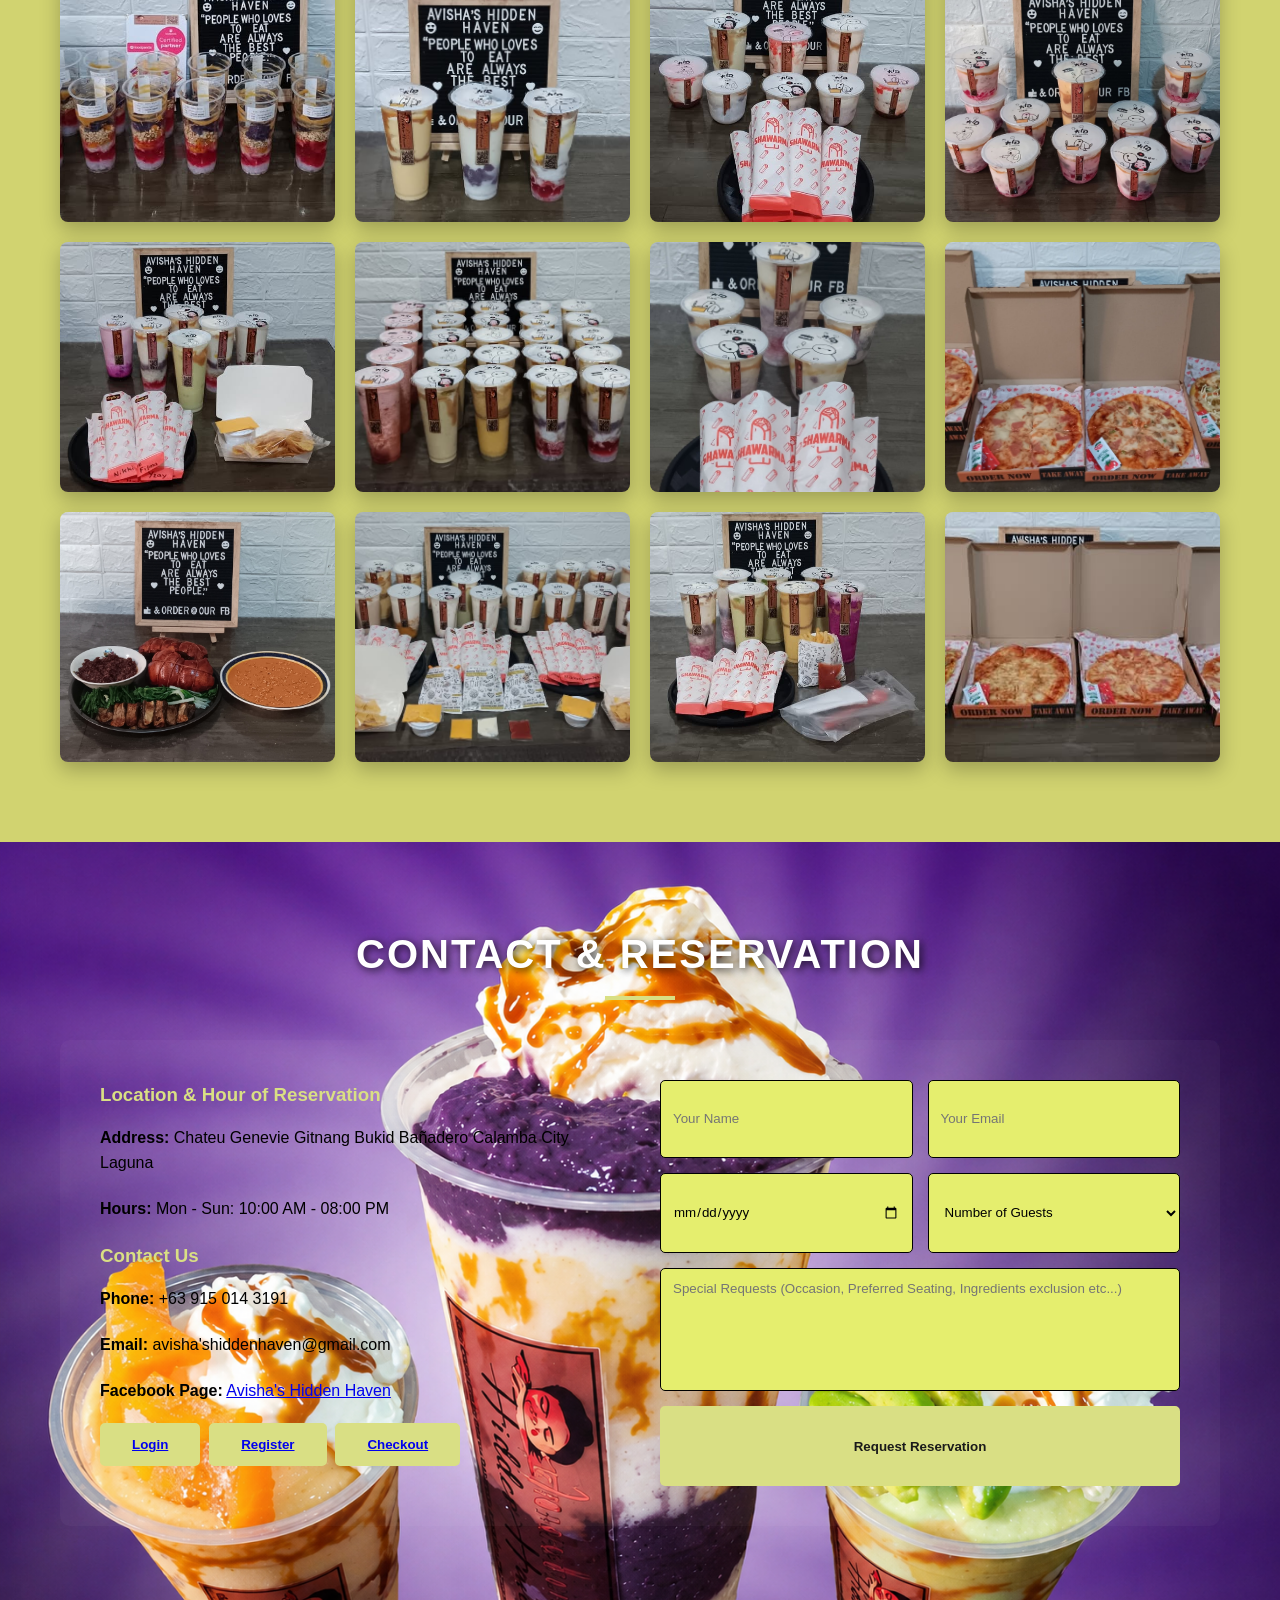
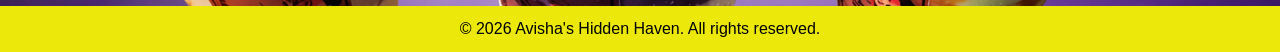
==== commit 5a757e70: "Update fmt.Println message from 'Hello' to 'Goodbye'" ====
--- a/index.html
+++ b/index.html
@@ -575,7 +575,7 @@
             <div class="reservation-box">
                 <div class="contact-info">
                     <h3>Location & Hour of Reservation</h3>
-                    <p><strong>Address:</strong> Chateu Genevie gitnang Bukid Bañadero Calamba City</p>
+                    <p><strong>Address:</strong> Chateu Genevie Gitnang Bukid Bañadero Calamba City Laguna</p>
                     <p><strong>Hours:</strong> Mon - Sun: 10:00 AM - 08:00 PM</p>
                     
                     <h3>Contact Us</h3>
